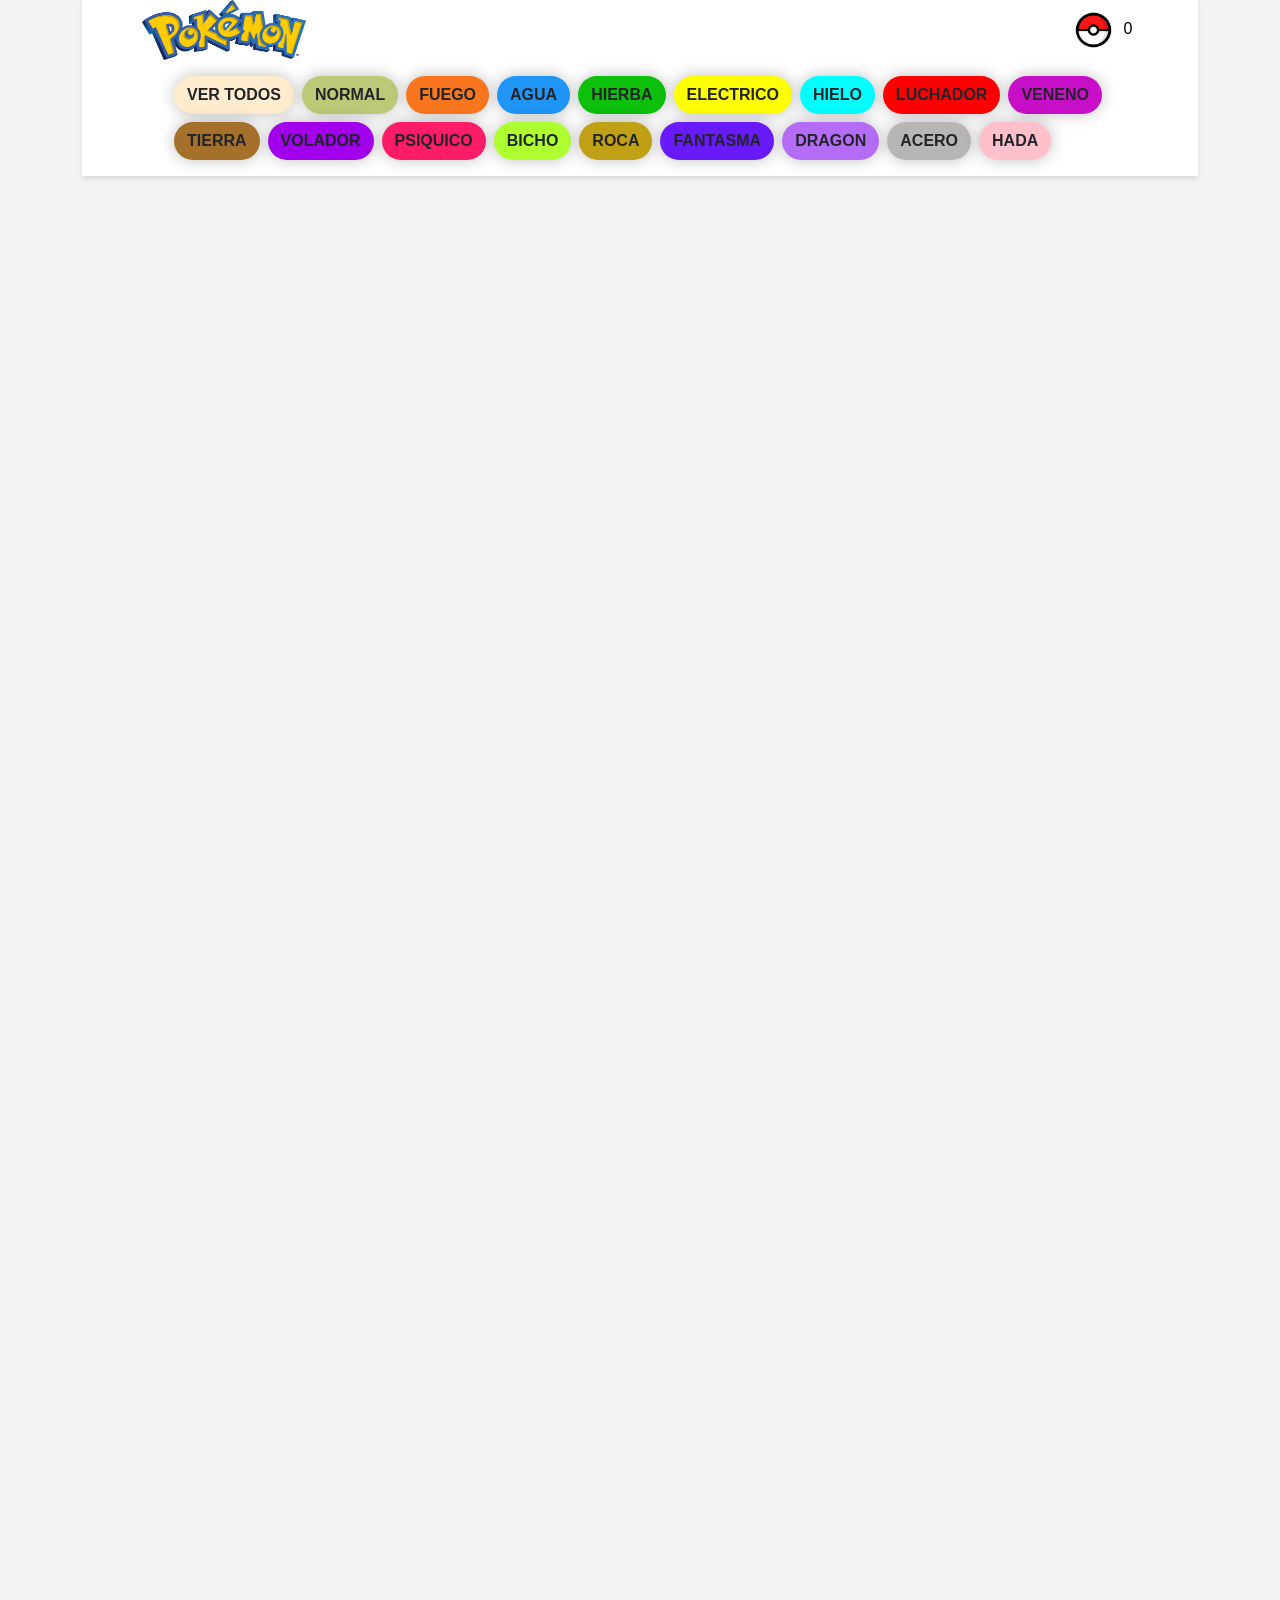
==== index.html @ e153f66e "btn" ====
<!DOCTYPE html>
<html lang="en">
<head>
    <meta charset="UTF-8">
    <meta name="viewport" content="width=device-width, initial-scale=1.0">
    <title>Inicio</title>
    <link rel="stylesheet" href="css/bootstrap.min.css">
    <link rel="stylesheet" href="css/stilos.css">
</head>
<body class="container">
    <header>
        <nav>
            <a href="index.html" > <img src="img/Pokémon_logo.svg.png" id="logo" alt="logo"></a>
            <div>
                <a href="carrito.html"> <img src="img/Poké_Ball_icon.svg.png" alt="compras"> <span id="cuenta-carrito">0</span></a>
            </div>
        </nav> 
        <nav >
            <ul class="nav-list">
                <li > <button class="btn todos btn-header" id="ver-todos" >ver todos</button></li>
                <li > <button class="btn normal btn-header" id="normal" >normal</button></li>
                <li > <button class="btn fire btn-header" id="fire" >fuego</button></li>
                <li > <button class="btn water btn-header" id="water" >agua</button></li>
                <li > <button class="btn grass btn-header" id="grass" >hierba</button></li>
                <li > <button class="btn electric btn-header" id="electric" >electrico</button></li>
                <li > <button class="btn ice btn-header" id="ice" >hielo</button></li>
                <li > <button class="btn fighting btn-header" id="fighting" >luchador</button></li>
                <li > <button class="btn poison btn-header" id="poison" >veneno</button></li>
                <li > <button class="btn ground btn-header" id="ground" >tierra</button></li>
                <li > <button class="btn flying btn-header" id="flying" >volador</button></li>
                <li > <button class="btn psychic btn-header" id="psychic" >psiquico</button></li>
                <li > <button class="btn bug btn-header" id="bug" >bicho</button></li>
                <li > <button class="btn rock btn-header" id="rock" >roca</button></li>
                <li > <button class="btn ghost btn-header" id="ghost" >fantasma</button></li>
                <li > <button class="btn dragon btn-header" id="dragon" >dragon</button></li>
                <li > <button class="btn steel btn-header" id="steel" >acero</button></li>
                <li > <button class="btn fairy btn-header" id="fairy" >hada</button></li>
            </ul>
        </nav>

    </header>

    <div class="imprimir">
        <div class="row" id="lista-pokemon">
            
        </div>
    </div>

    
    <footer>
       
    </footer>

    <script src="js/codigo.js"></script>
</body>
</html>
---- css/stilos.css ----
a:hover{
    color: brown;
}

header nav{
    display: flex;
    justify-content: space-between;
    margin: 0 60px;
}

body{
    font-family: 'Lucida Sans', 'Lucida Sans Regular', 'Lucida Grande', 'Lucida Sans Unicode', Geneva, Verdana, sans-serif;
    display: flex;
    flex-direction: column;
    height: 1100vh;
    background-color: rgba(243, 243, 243, 0.952);
}

.imprimir img{
    max-width: 200px;
}

.card{
    box-shadow: 0 0 1rem rgba(0, 0, 0, 0.100);
    font-weight: 600;
    border-radius: 5vmax;
}

.tipos{
    border-radius: 5vmax;
    display: inline-block;
    padding: .25rem .5rem;
    text-transform: uppercase;

}
.titulo{
    font-weight: 600;
}

header{
    box-shadow: 0 3px 5px rgba(0, 0, 0, 0.100);
    margin-bottom: 2em;
    background-color: white;
}

#logo{
    height: 60px;
}

header nav img {
height: 40px;
}

header nav div{
    display: flex;
    align-items: center;
    gap: 30px;
}

a {
    text-decoration: none;
    color: black;
    
}

#cuenta-carrito{
    border-radius: 100%;
    display: inline-block;
    width: 20px;
    line-height:20px;
    text-align: center;

}

footer{
    box-shadow: 0 -3px 5px rgba(0, 0, 0, 0.100);
    text-align: center;
    margin-top: auto;
}

li{
    list-style-type: none;
}

.nav-list{
    display: flex;
    align-items: center;
    flex-wrap: wrap;
    gap: .5rem;
    margin: 1em auto;
}

.btn{
    border-radius: 100vmax;
    font-weight: 600;
    box-shadow: 0 0 1rem rgba(0, 0, 0, 0.25);
    text-transform: uppercase;
}


.todos{
    background-color:blanchedalmond;
}
.normal{
    background-color: rgb(188, 201, 119);
}
.fire{
    background-color: rgb(250, 118, 30);
}
.water{
    background-color: rgb(30, 149, 247);
}
.grass{
    background-color: rgb(12, 192, 12);
}
.electric{
    background-color: yellow;
}
.ice{
    background-color: aqua;
}
.fighting{
background-color: red;
}
.poison{
    background-color: rgb(199, 15, 199);
}
.ground{
    background-color: rgb(165, 112, 42);
}
.flying{
    background-color: rgb(162, 0, 236);
}
.psychic{
    background-color: rgb(252, 28, 103);
}
.bug{
    background-color: greenyellow;
}
.rock{
    background-color: rgb(192, 161, 22);
}
.ghost{
    background-color: rgb(104, 26, 250);
}

.dragon{
    background-color: rgb(180, 108, 247);
}
.steel{
    background-color: rgb(184, 181, 181);
}
.fairy{
    background-color: pink;
}
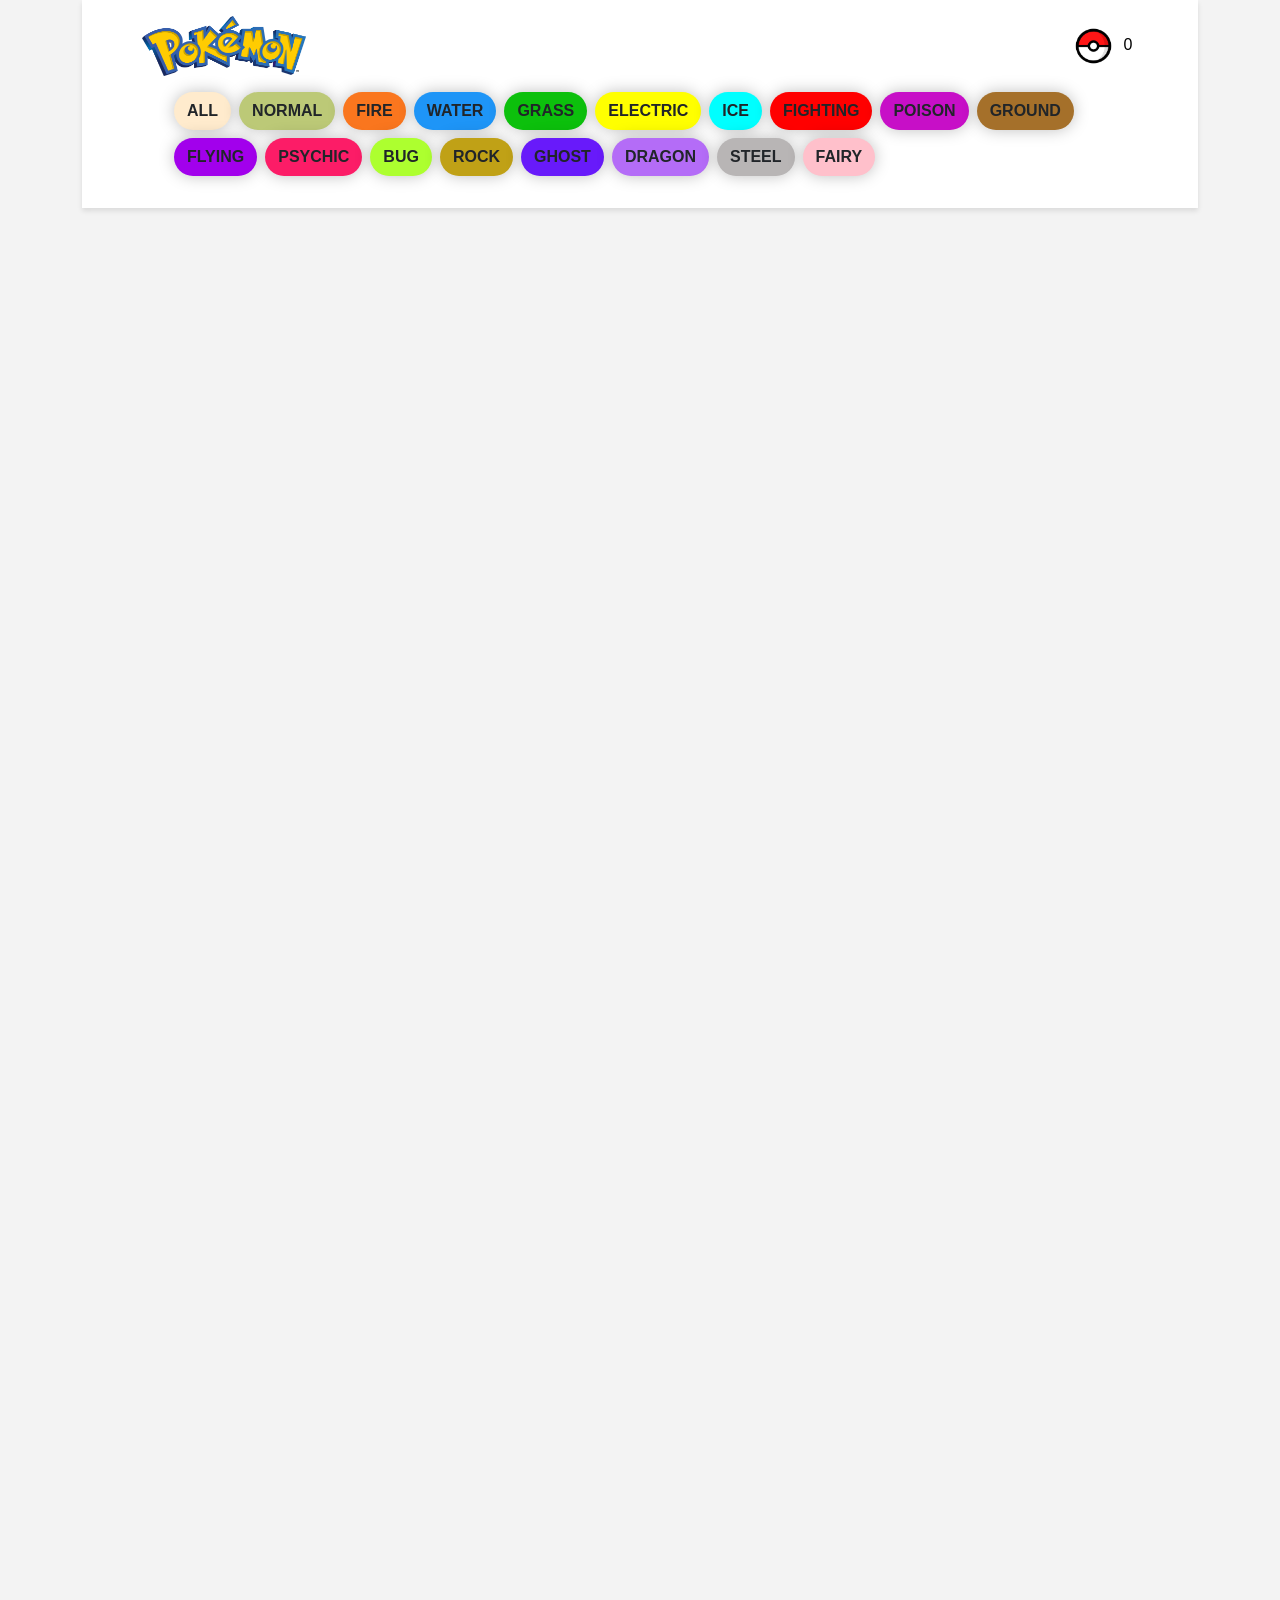
==== commit 432e3c47: "carrito" ====
--- a/index.html
+++ b/index.html
@@ -17,24 +17,24 @@
         </nav> 
         <nav >
             <ul class="nav-list">
-                <li > <button class="btn todos btn-header" id="ver-todos" >ver todos</button></li>
+                <li > <button class="btn todos btn-header" id="ver-todos" >all</button></li>
                 <li > <button class="btn normal btn-header" id="normal" >normal</button></li>
-                <li > <button class="btn fire btn-header" id="fire" >fuego</button></li>
-                <li > <button class="btn water btn-header" id="water" >agua</button></li>
-                <li > <button class="btn grass btn-header" id="grass" >hierba</button></li>
-                <li > <button class="btn electric btn-header" id="electric" >electrico</button></li>
-                <li > <button class="btn ice btn-header" id="ice" >hielo</button></li>
-                <li > <button class="btn fighting btn-header" id="fighting" >luchador</button></li>
-                <li > <button class="btn poison btn-header" id="poison" >veneno</button></li>
-                <li > <button class="btn ground btn-header" id="ground" >tierra</button></li>
-                <li > <button class="btn flying btn-header" id="flying" >volador</button></li>
-                <li > <button class="btn psychic btn-header" id="psychic" >psiquico</button></li>
-                <li > <button class="btn bug btn-header" id="bug" >bicho</button></li>
-                <li > <button class="btn rock btn-header" id="rock" >roca</button></li>
-                <li > <button class="btn ghost btn-header" id="ghost" >fantasma</button></li>
+                <li > <button class="btn fire btn-header" id="fire" >fire</button></li>
+                <li > <button class="btn water btn-header" id="water" >water</button></li>
+                <li > <button class="btn grass btn-header" id="grass" >grass</button></li>
+                <li > <button class="btn electric btn-header" id="electric" >electric</button></li>
+                <li > <button class="btn ice btn-header" id="ice" >ice</button></li>
+                <li > <button class="btn fighting btn-header" id="fighting" >fighting</button></li>
+                <li > <button class="btn poison btn-header" id="poison" >poison</button></li>
+                <li > <button class="btn ground btn-header" id="ground" >ground</button></li>
+                <li > <button class="btn flying btn-header" id="flying" >flying</button></li>
+                <li > <button class="btn psychic btn-header" id="psychic" >psychic</button></li>
+                <li > <button class="btn bug btn-header" id="bug" >bug</button></li>
+                <li > <button class="btn rock btn-header" id="rock" >rock</button></li>
+                <li > <button class="btn ghost btn-header" id="ghost" >ghost</button></li>
                 <li > <button class="btn dragon btn-header" id="dragon" >dragon</button></li>
-                <li > <button class="btn steel btn-header" id="steel" >acero</button></li>
-                <li > <button class="btn fairy btn-header" id="fairy" >hada</button></li>
+                <li > <button class="btn steel btn-header" id="steel" >steel</button></li>
+                <li > <button class="btn fairy btn-header" id="fairy" >fairy</button></li>
             </ul>
         </nav>
 
@@ -51,6 +51,10 @@
        
     </footer>
 
+
+    <script src="https://cdn.jsdelivr.net/npm/bootstrap@5.3.5/dist/js/bootstrap.bundle.min.js" integrity="sha384-k6d4wzSIapyDyv1kpU366/PK5hCdSbCRGRCMv+eplOQJWyd1fbcAu9OCUj5zNLiq" crossorigin="anonymous"></script>
     <script src="js/codigo.js"></script>
+    <script src="js/servicios.js"></script>
+
 </body>
 </html>
--- a/css/stilos.css
+++ b/css/stilos.css
@@ -1,5 +1,5 @@
 a:hover{
-    color: brown;
+    color: red;
 }
 
 header nav{
@@ -41,6 +41,7 @@
     box-shadow: 0 3px 5px rgba(0, 0, 0, 0.100);
     margin-bottom: 2em;
     background-color: white;
+    padding: 1em 0;
 }
 
 #logo{
@@ -97,6 +98,9 @@
     text-transform: uppercase;
 }
 
+.dropdown{
+    margin-bottom: 1em;
+}
 
 .todos{
     background-color:blanchedalmond;
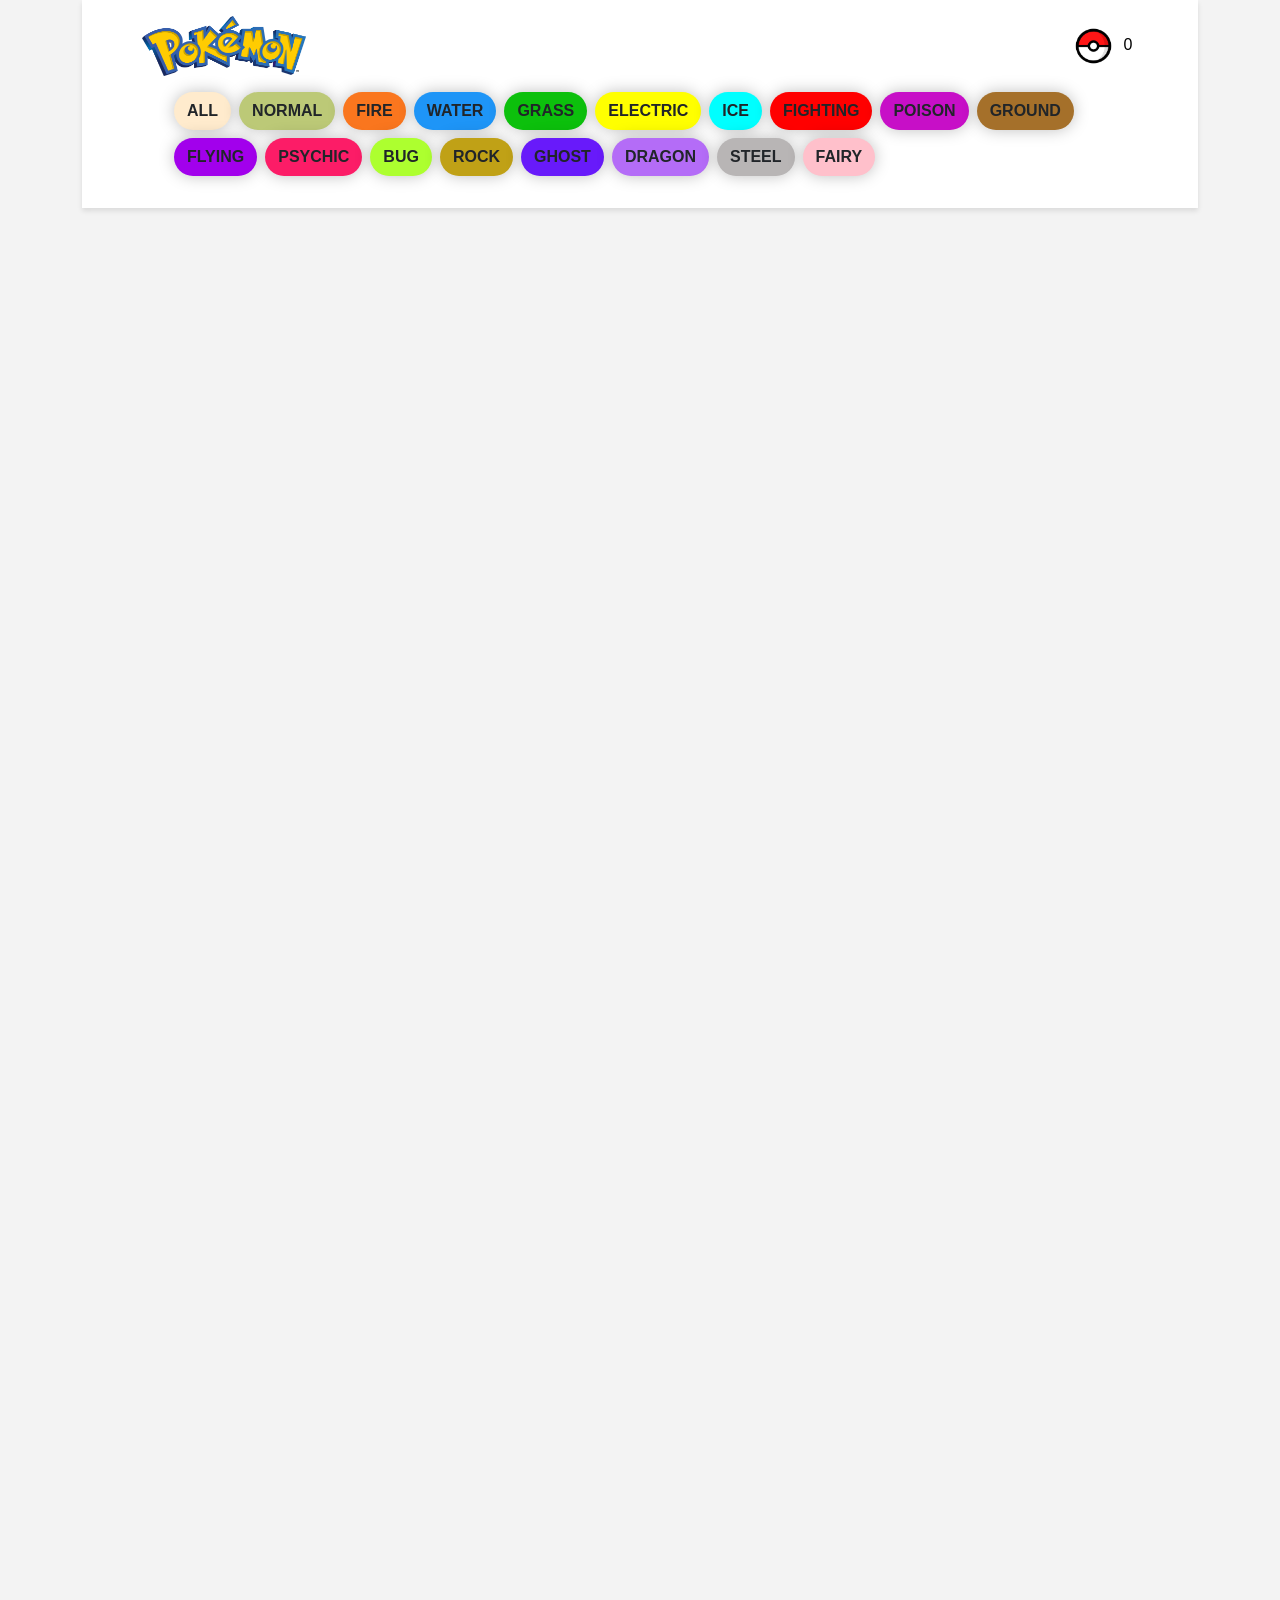
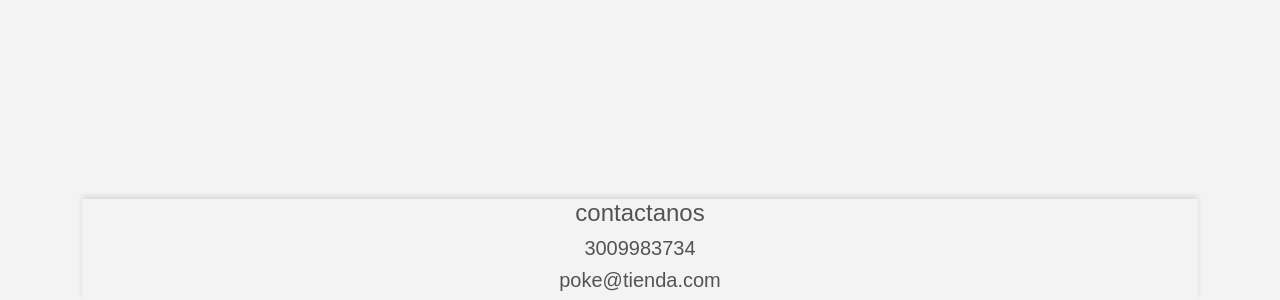
==== commit caffa8ec: "vaciar carrito" ====
--- a/index.html
+++ b/index.html
@@ -48,7 +48,13 @@
 
     
     <footer>
-       
+       <div class="row">
+        <div class="col gris2">
+            <h4>contactanos</h4>
+            <h5>3009983734</h5>
+            <h5>poke@tienda.com</h5>
+        </div>
+       </div>
     </footer>
 
 
--- a/css/stilos.css
+++ b/css/stilos.css
@@ -158,3 +158,7 @@
     background-color: pink;
 }
 
+
+.gris2{
+    color: rgb(83, 83, 83);
+}
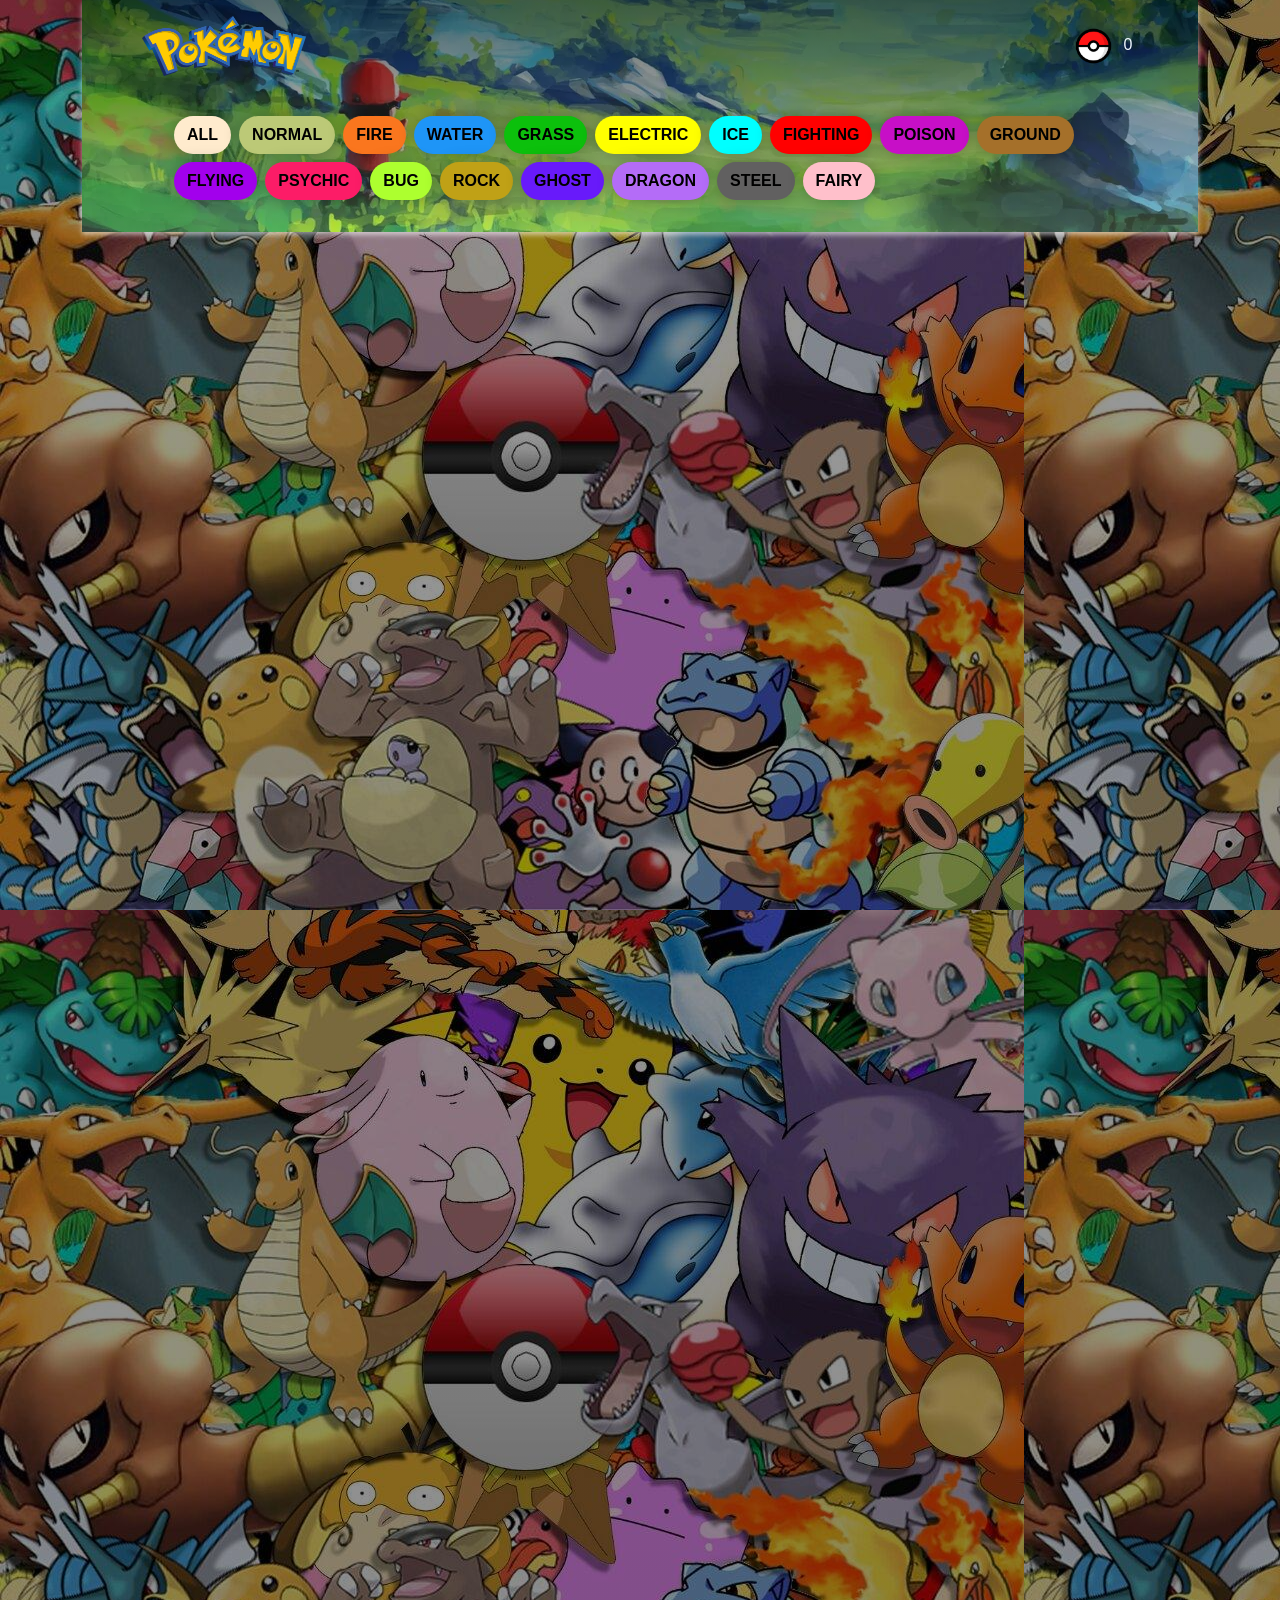
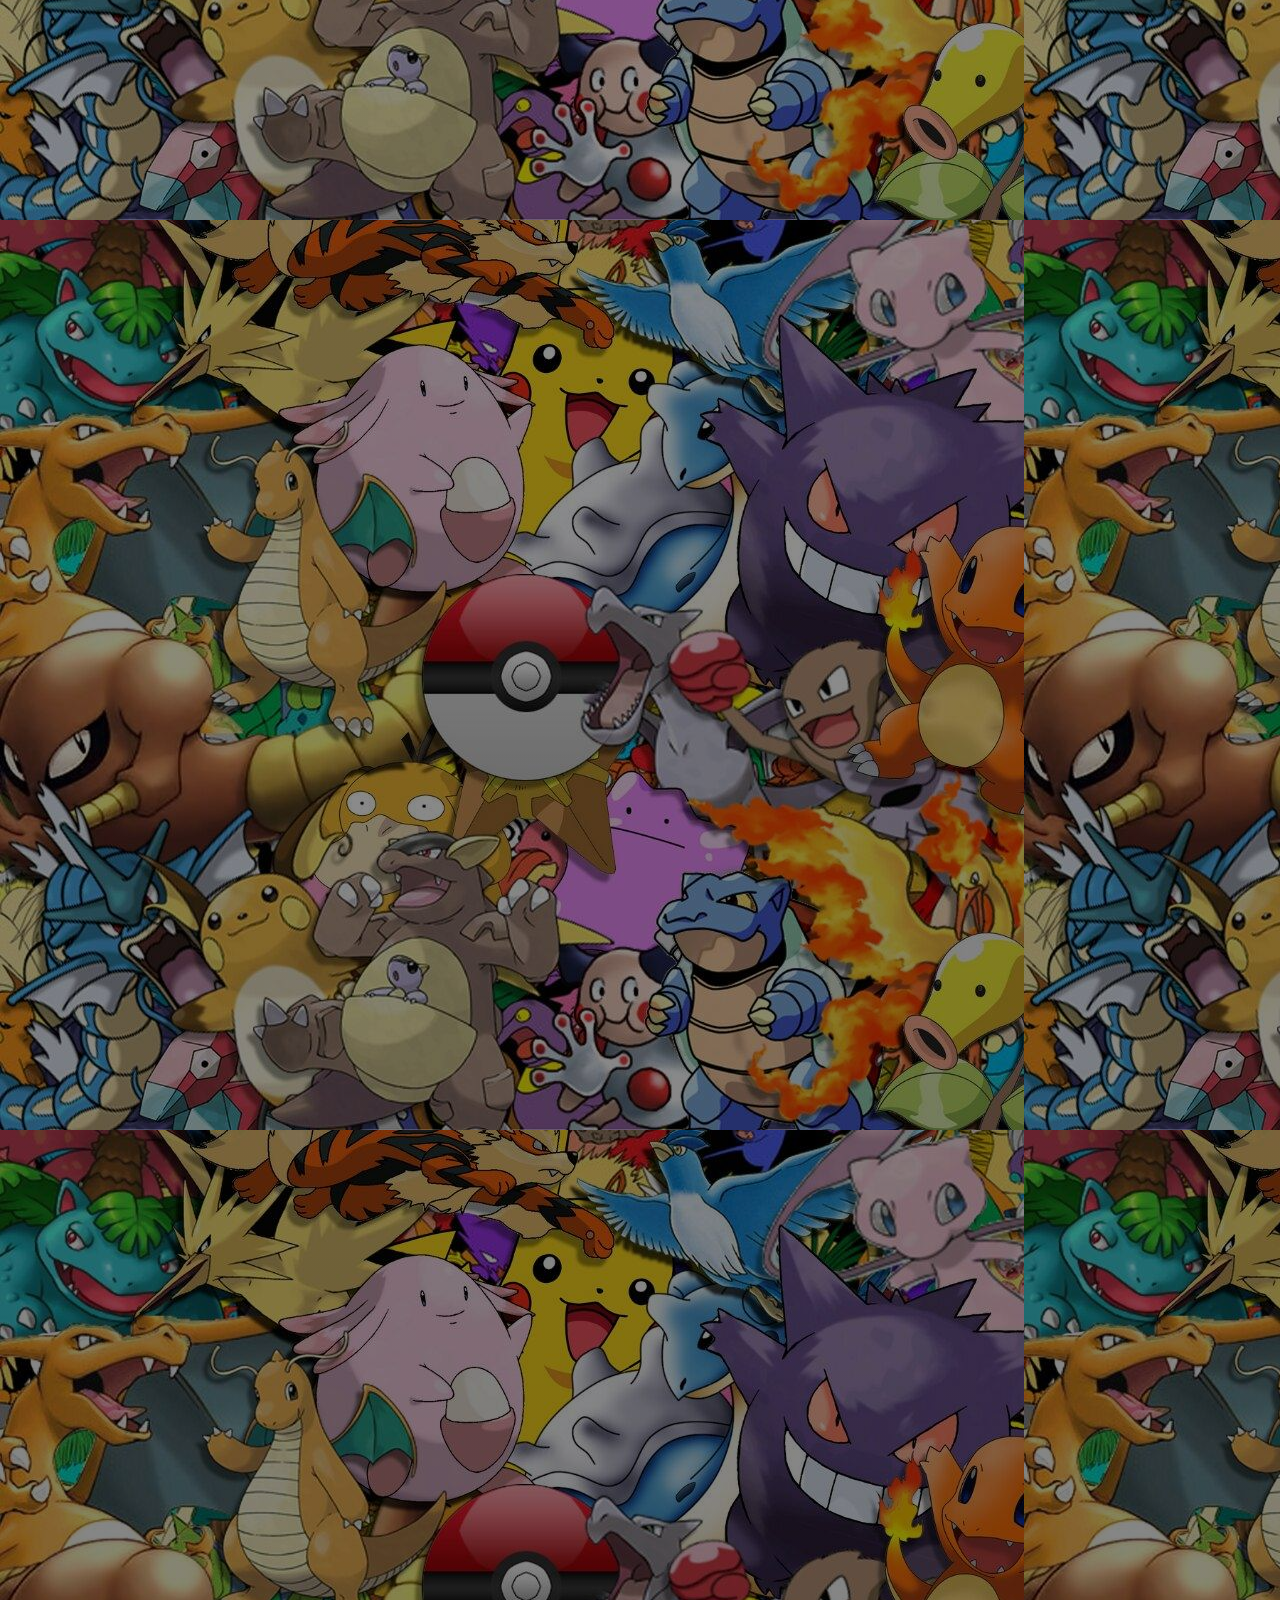
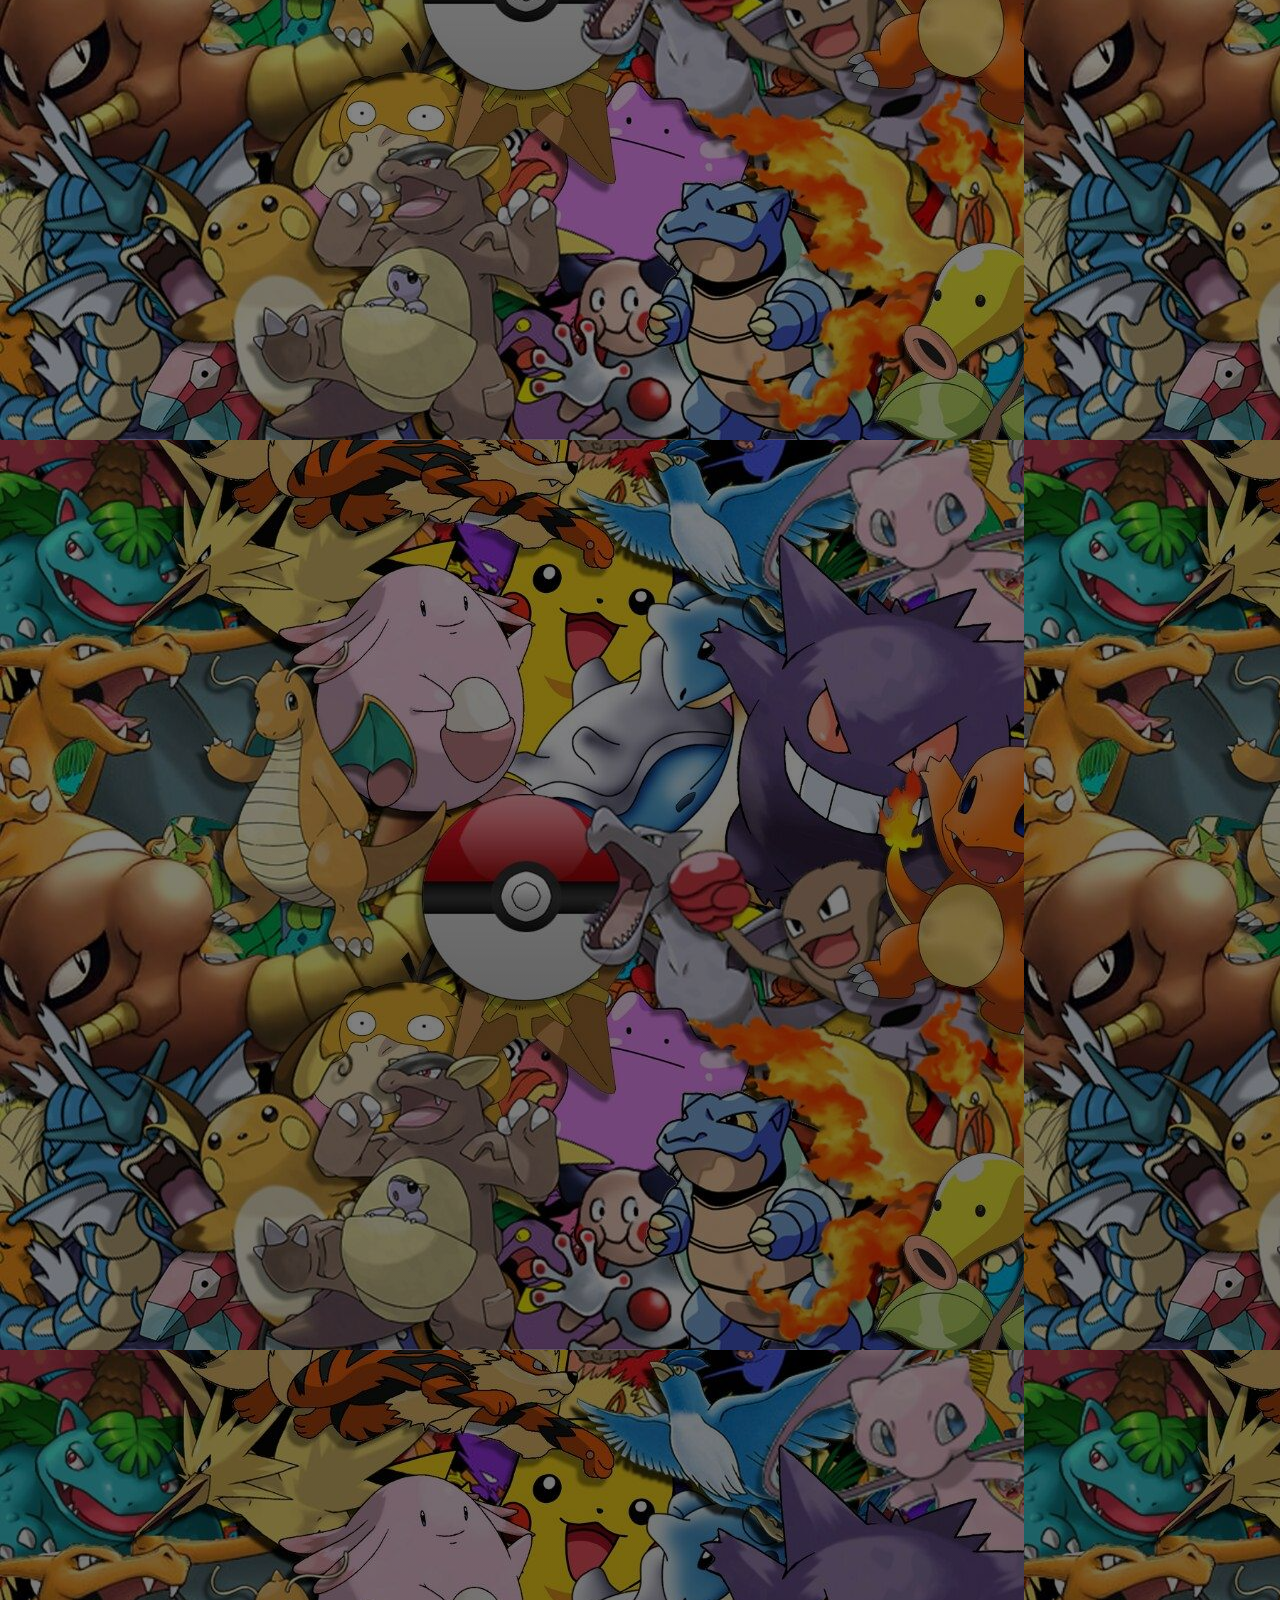
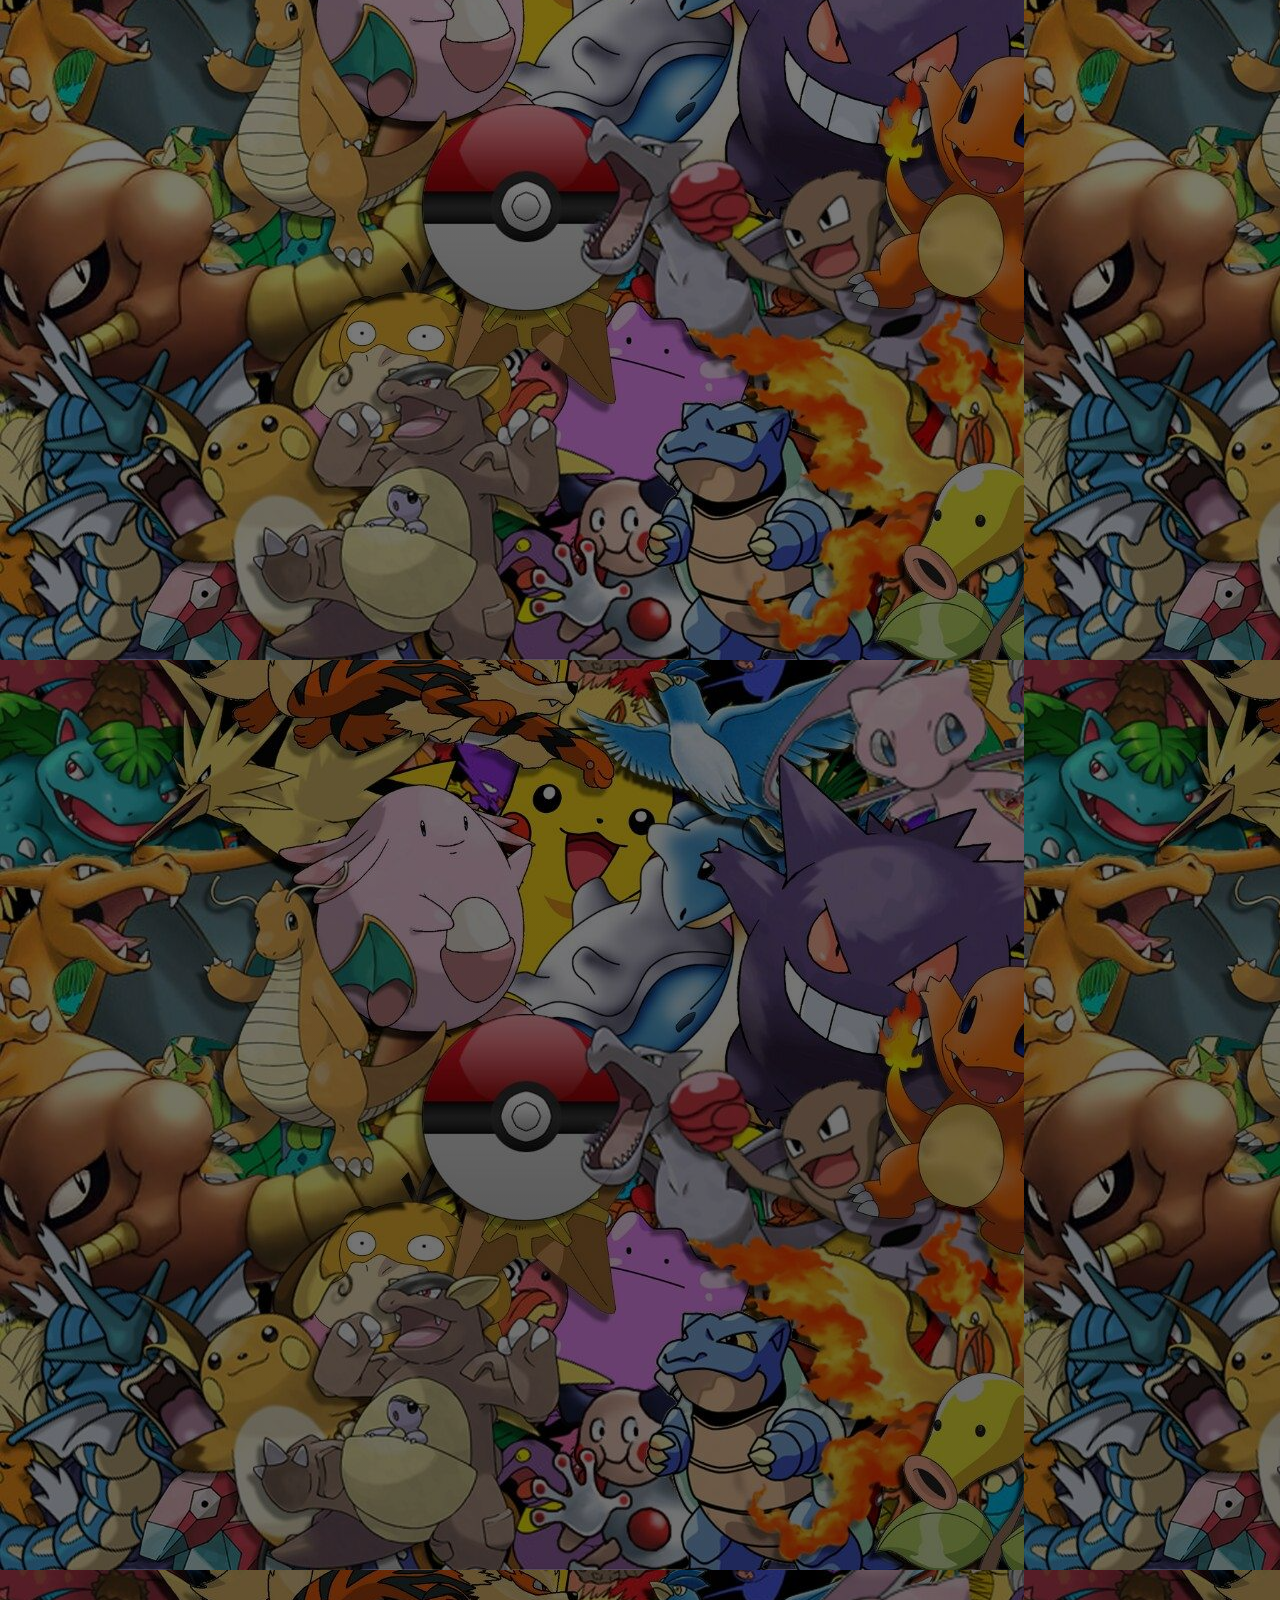
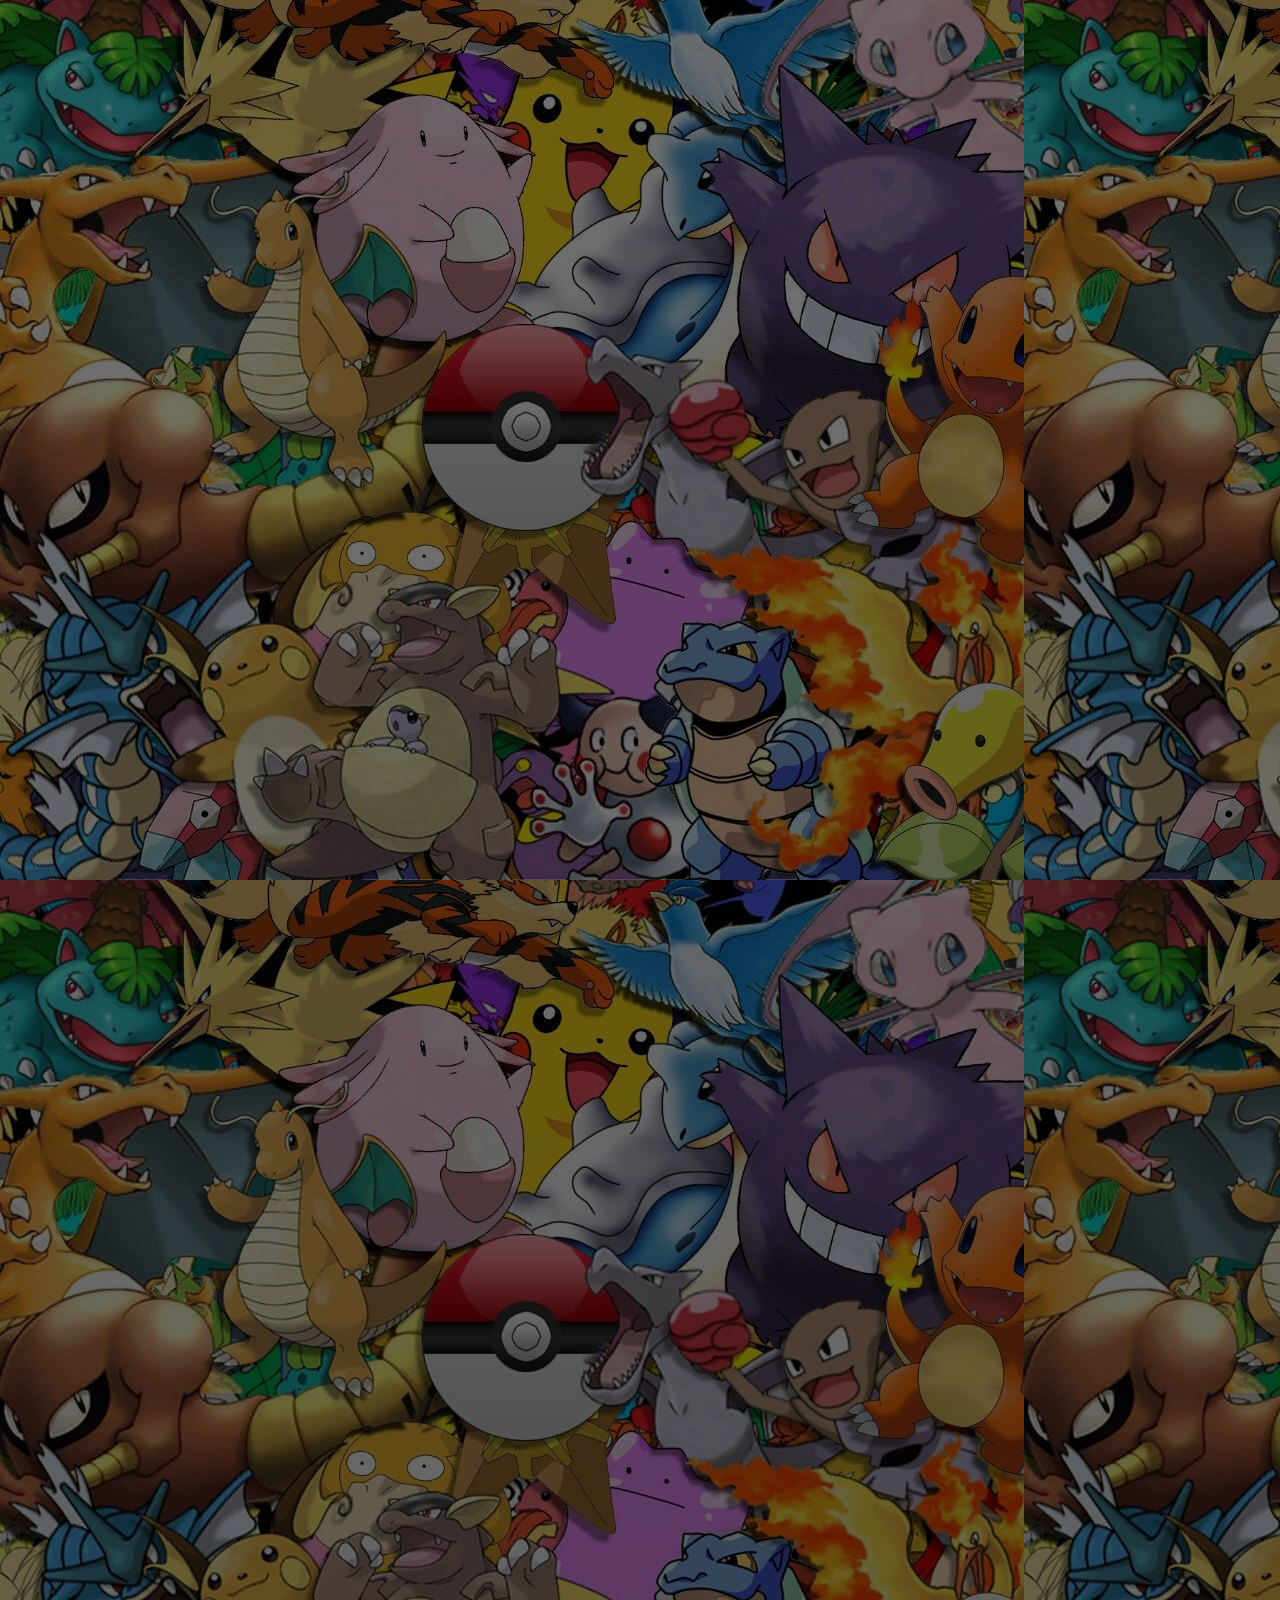
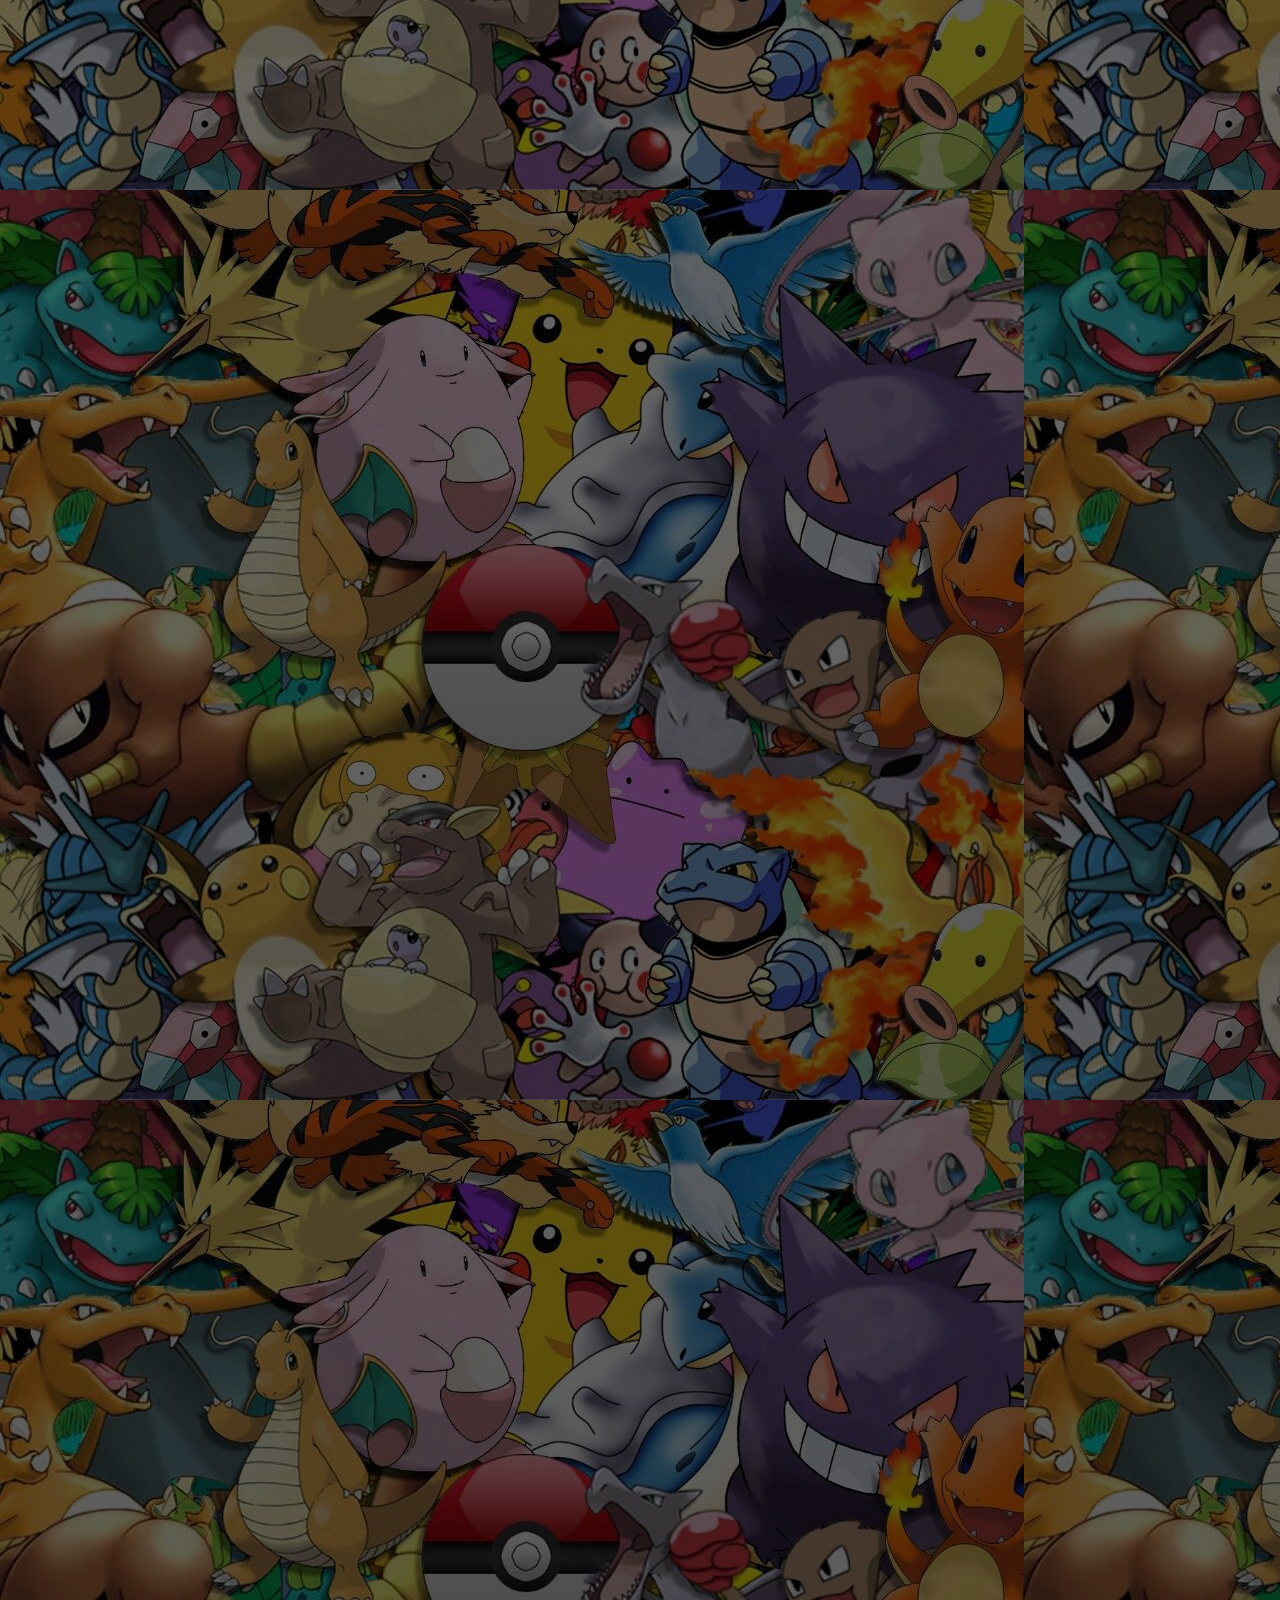
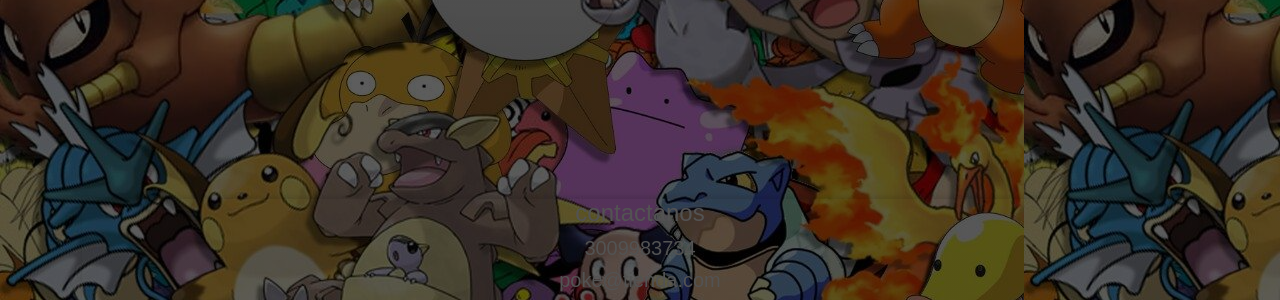
==== commit 069870d3: "fondo" ====
--- a/index.html
+++ b/index.html
@@ -8,14 +8,20 @@
     <link rel="stylesheet" href="css/stilos.css">
 </head>
 <body class="container">
-    <header>
+    <header class="header">
         <nav>
             <a href="index.html" > <img src="img/Pokémon_logo.svg.png" id="logo" alt="logo"></a>
             <div>
                 <a href="carrito.html"> <img src="img/Poké_Ball_icon.svg.png" alt="compras"> <span id="cuenta-carrito">0</span></a>
             </div>
         </nav> 
-        <nav >
+
+        <input type="checkbox" id="menu">
+        <label for="menu">
+            <p class="hamburguesa">&#9776</p>
+        </label>
+        
+        <nav class="nav">
             <ul class="nav-list">
                 <li > <button class="btn todos btn-header" id="ver-todos" >all</button></li>
                 <li > <button class="btn normal btn-header" id="normal" >normal</button></li>
--- a/css/stilos.css
+++ b/css/stilos.css
@@ -1,6 +1,4 @@
-a:hover{
-    color: red;
-}
+
 
 header nav{
     display: flex;
@@ -13,7 +11,10 @@
     display: flex;
     flex-direction: column;
     height: 1100vh;
-    background-color: rgba(243, 243, 243, 0.952);
+    background-image: linear-gradient(
+    rgba(0, 0, 0, 0.4),
+    rgba(0, 0, 0, 0.638)),
+    url(../img/fondo3.jpg);
 }
 
 .imprimir img{
@@ -21,9 +22,10 @@
 }
 
 .card{
-    box-shadow: 0 0 1rem rgba(0, 0, 0, 0.100);
+    box-shadow: 0 3px 5px rgba(26, 26, 26, 0.582);
     font-weight: 600;
     border-radius: 5vmax;
+    background-color: rgba(238, 238, 238, 0.658);
 }
 
 .tipos{
@@ -38,10 +40,17 @@
 }
 
 header{
-    box-shadow: 0 3px 5px rgba(0, 0, 0, 0.100);
+    box-shadow: 0 3px 5px rgba(255, 255, 255, 0.582);
     margin-bottom: 2em;
     background-color: white;
     padding: 1em 0;
+    background-image: linear-gradient(
+    rgba(0, 0, 0, 0.575),
+    rgba(165, 165, 165, 0.315)),
+    url(../img/fondo1.webp);
+    background-position: bottom;
+    background-repeat: no-repeat;
+    
 }
 
 #logo{
@@ -60,7 +69,7 @@
 
 a {
     text-decoration: none;
-    color: black;
+    color: aliceblue;
     
 }
 
@@ -98,10 +107,18 @@
     text-transform: uppercase;
 }
 
+header .btn {
+    color:black;
+}
+
 .dropdown{
     margin-bottom: 1em;
 }
 
+.blanco{
+    color: white;
+}
+
 .todos{
     background-color:blanchedalmond;
 }
@@ -152,13 +169,42 @@
     background-color: rgb(180, 108, 247);
 }
 .steel{
-    background-color: rgb(184, 181, 181);
+    background-color: rgb(97, 96, 96);
 }
 .fairy{
     background-color: pink;
 }
 
-
 .gris2{
     color: rgb(83, 83, 83);
-}+}
+
+#menu{
+    display: none;
+}
+
+
+@media(max-width:570px){
+
+    .hamburguesa{
+        color: rgb(223, 8, 8);
+        font-size: 30px;
+    }
+
+    #menu:checked ~ .nav{
+        display: initial;
+    }
+
+    .nav{
+        display: none;
+        
+    }
+}
+
+@media(min-width:571px){
+    .hamburguesa{
+        display: none;
+    }
+}
+
+
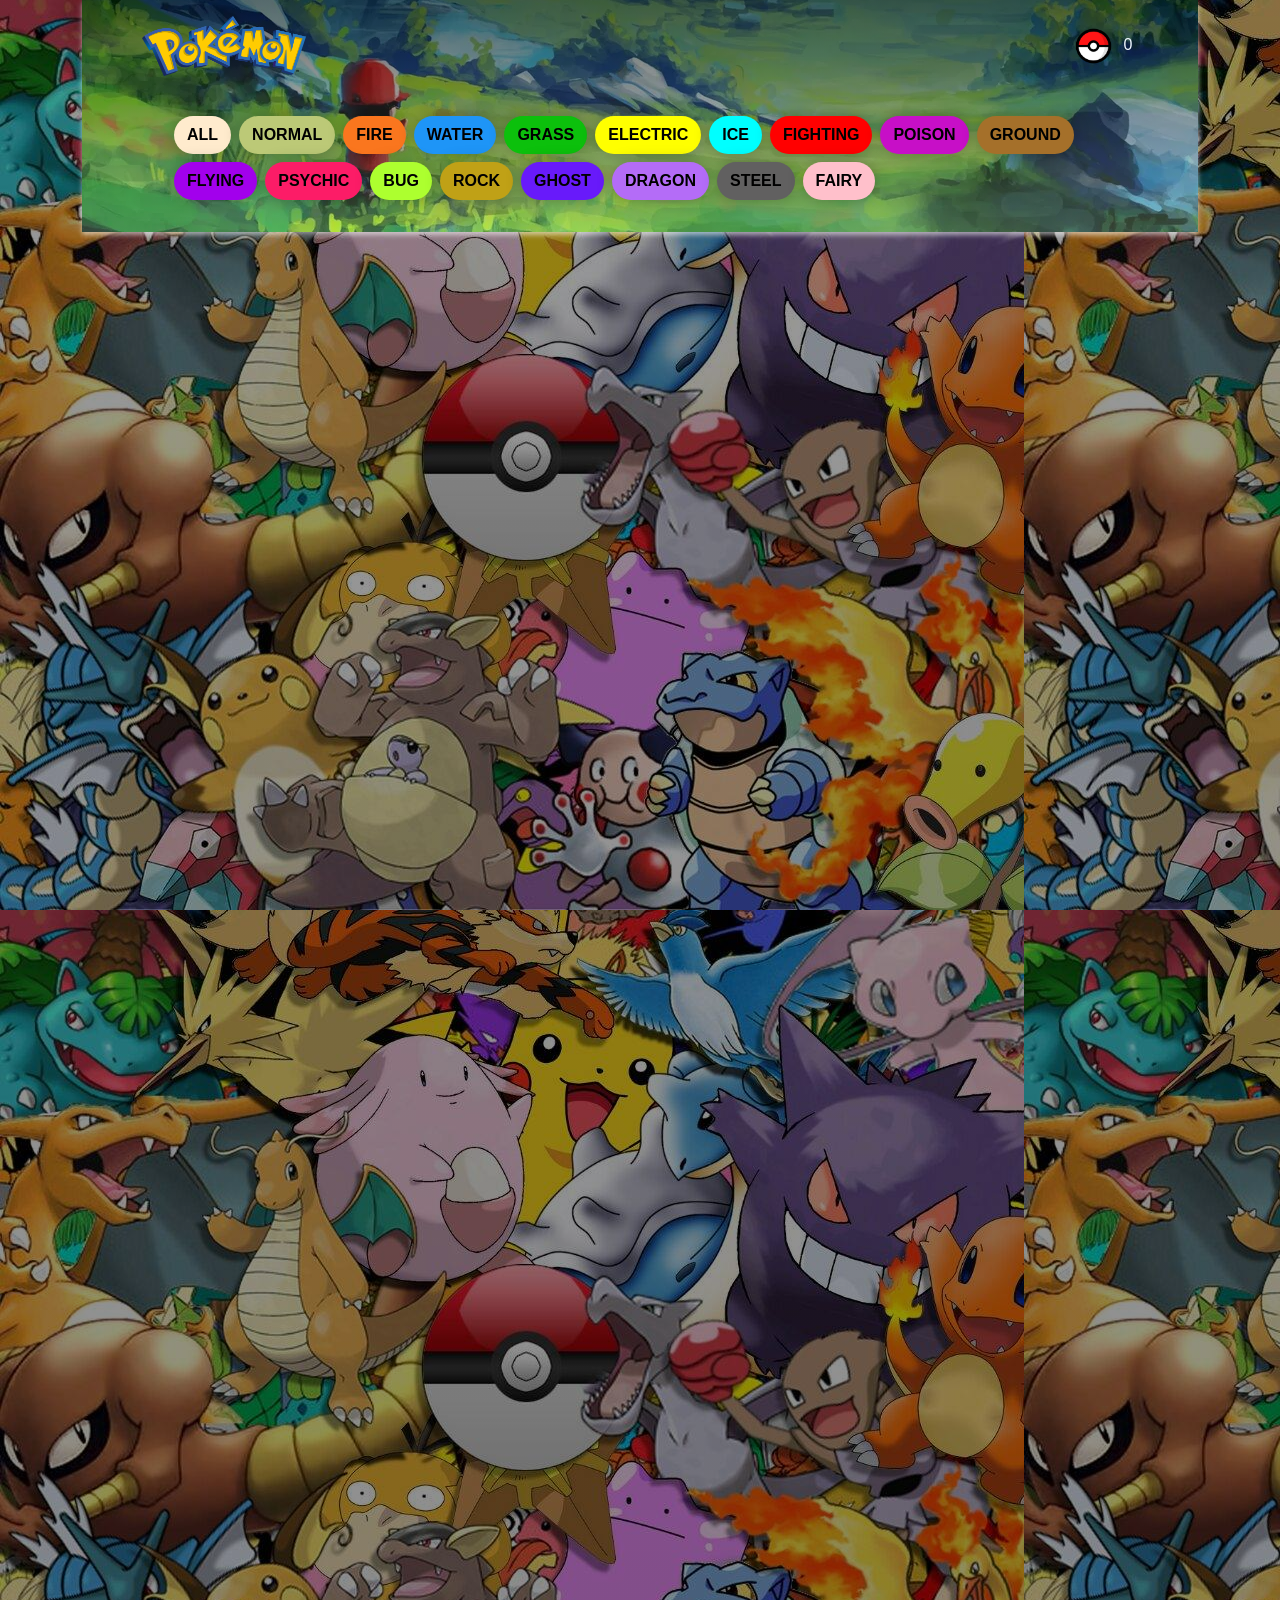
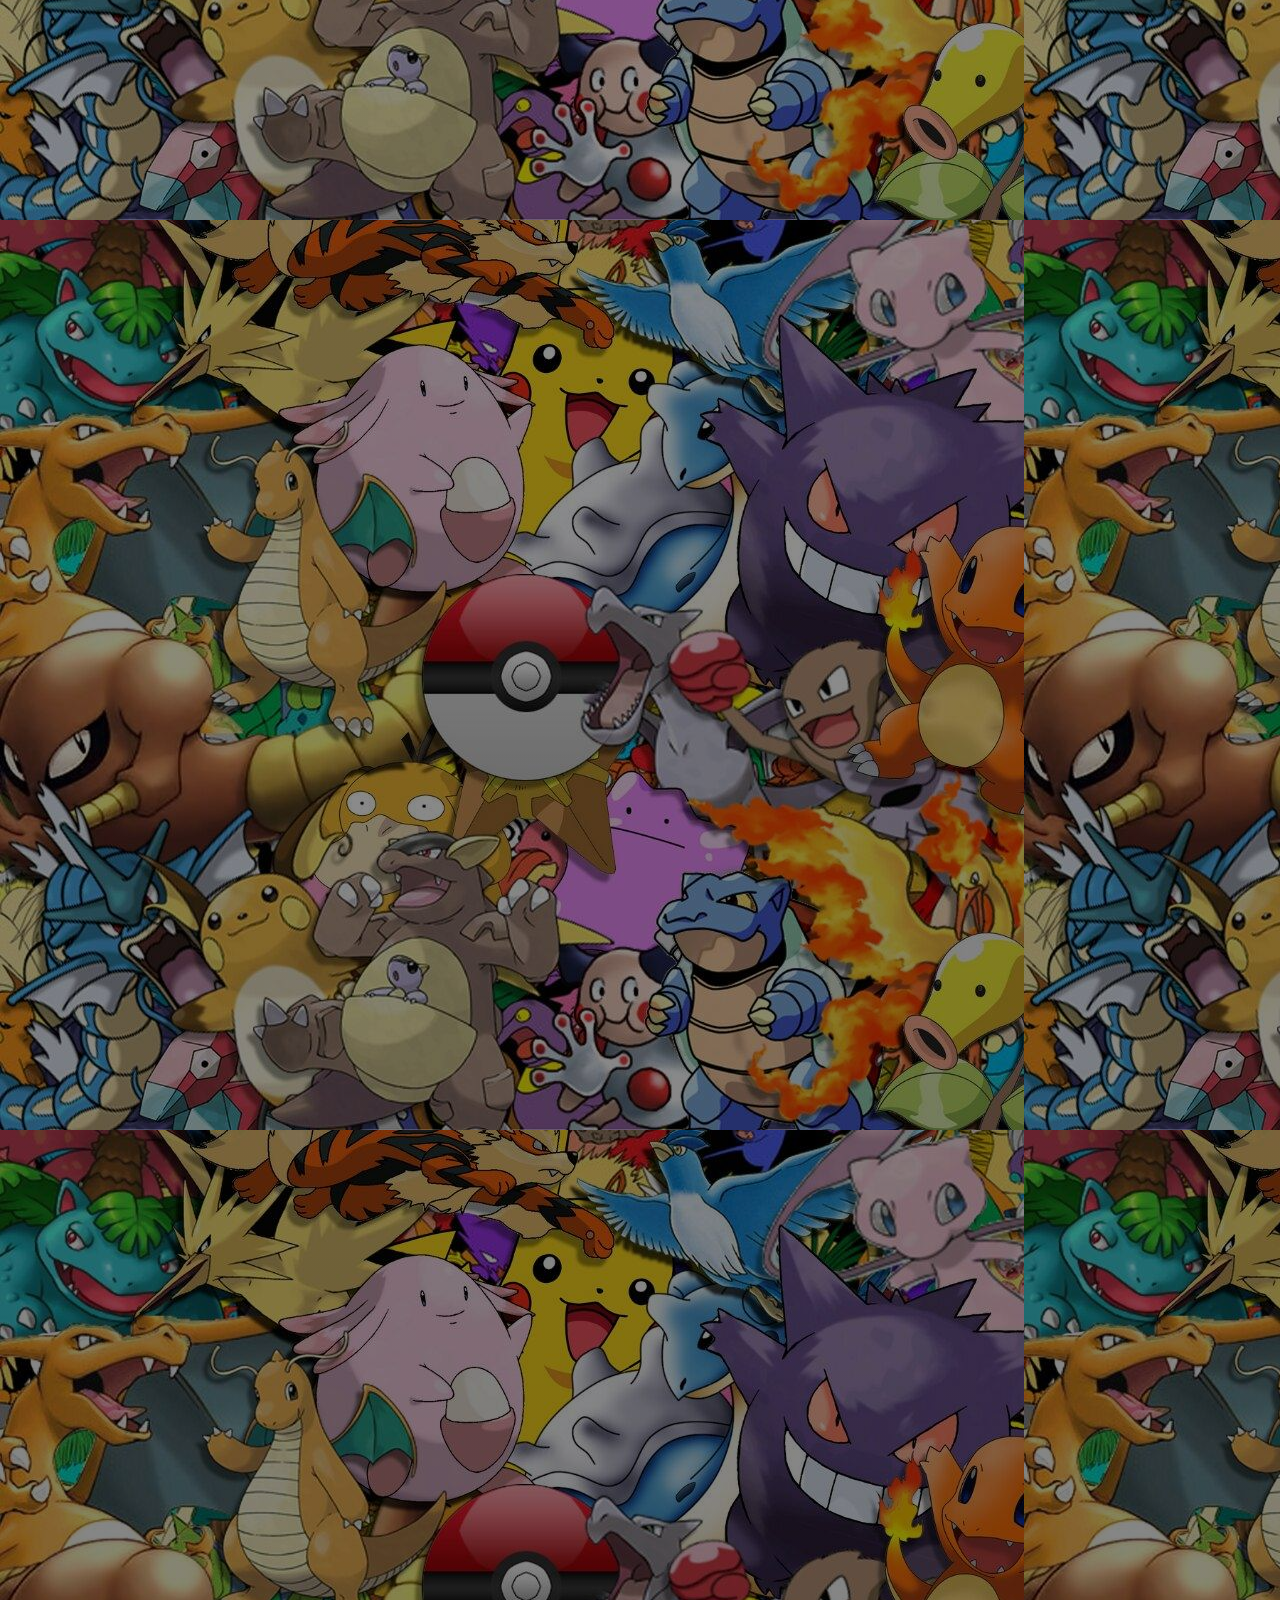
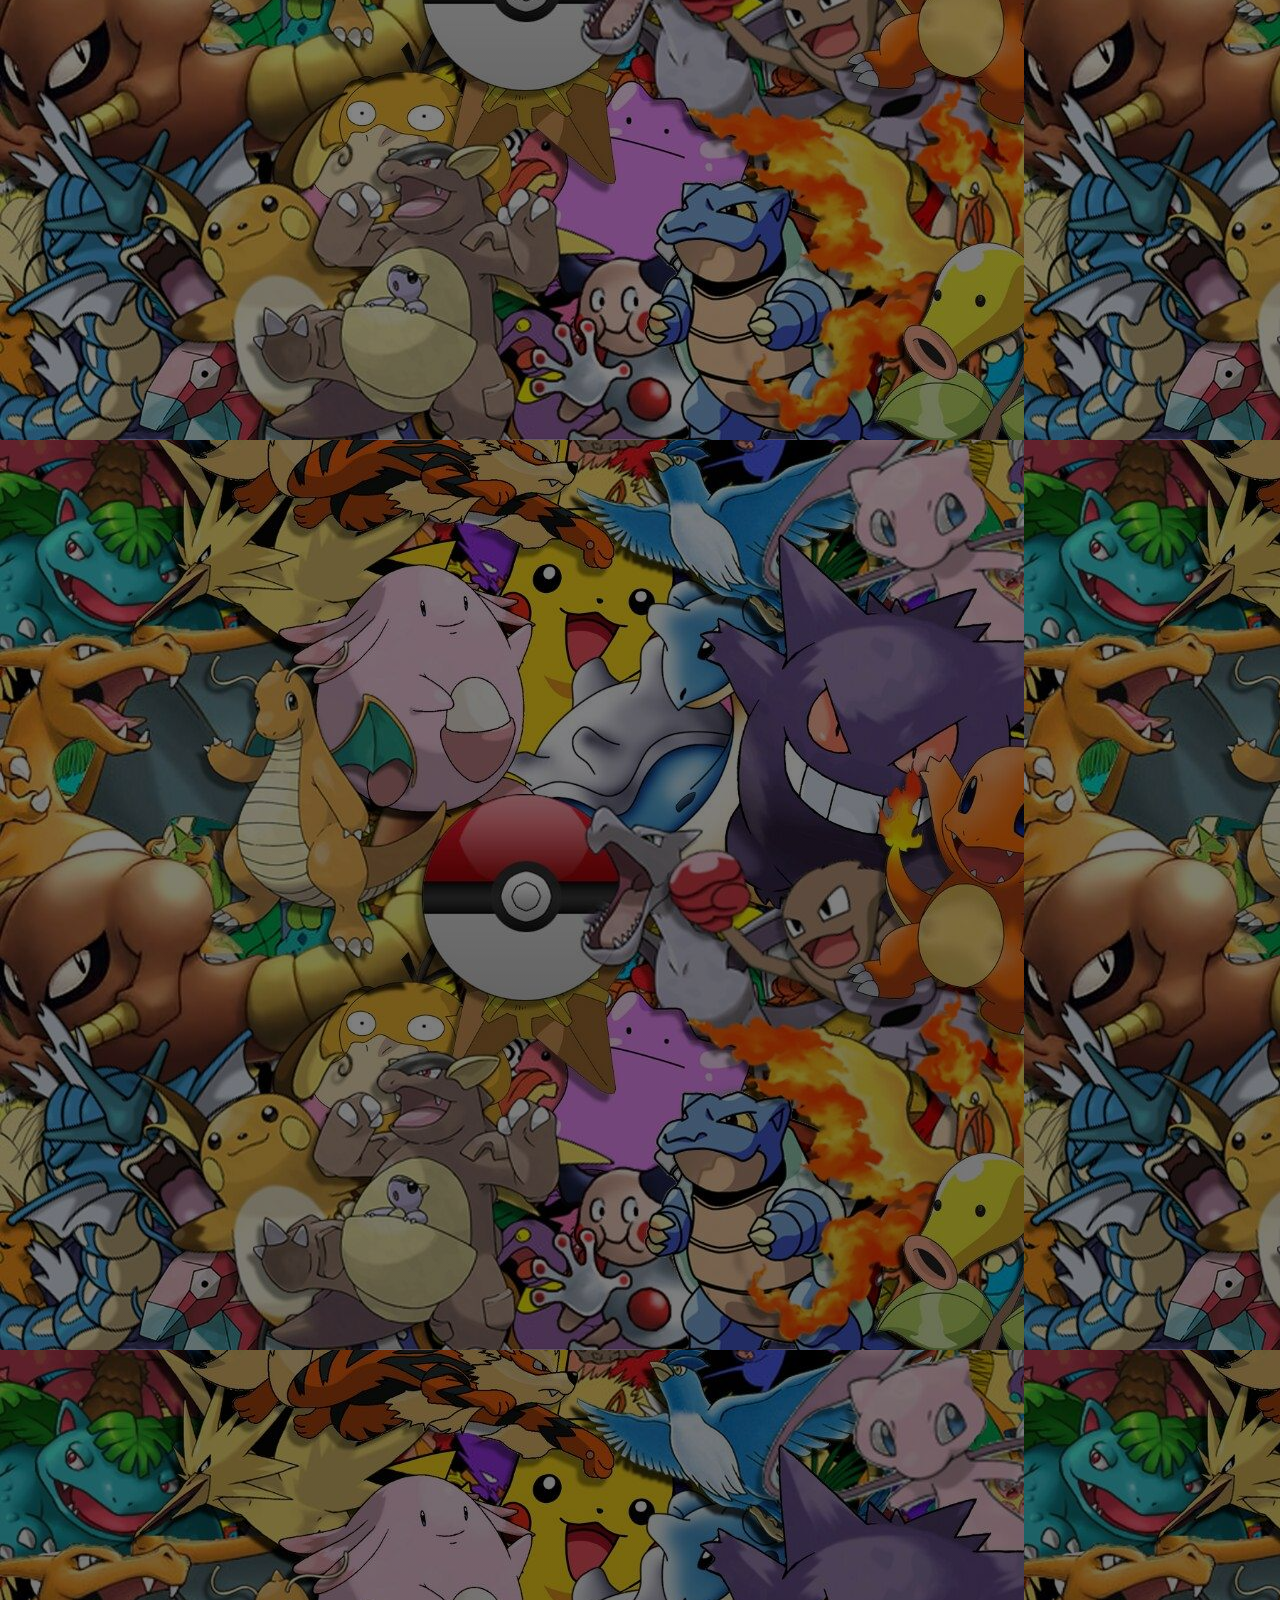
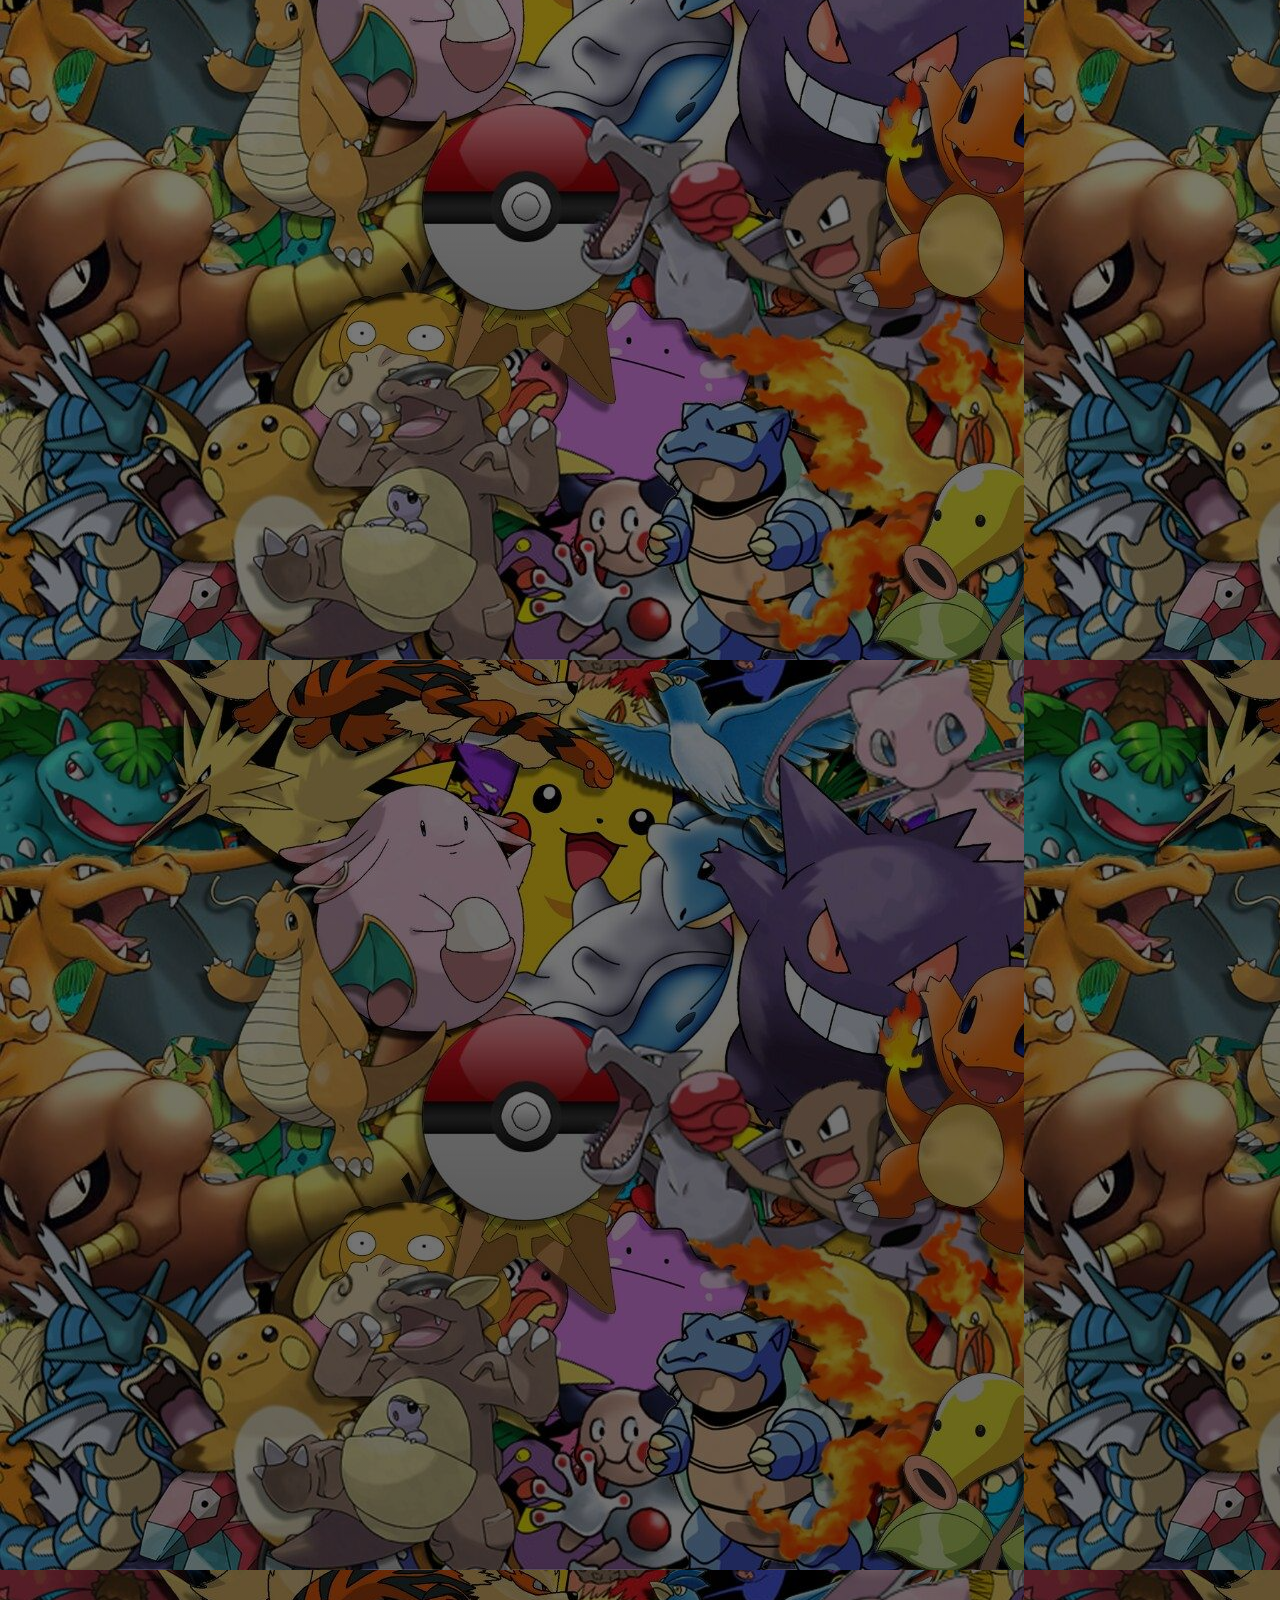
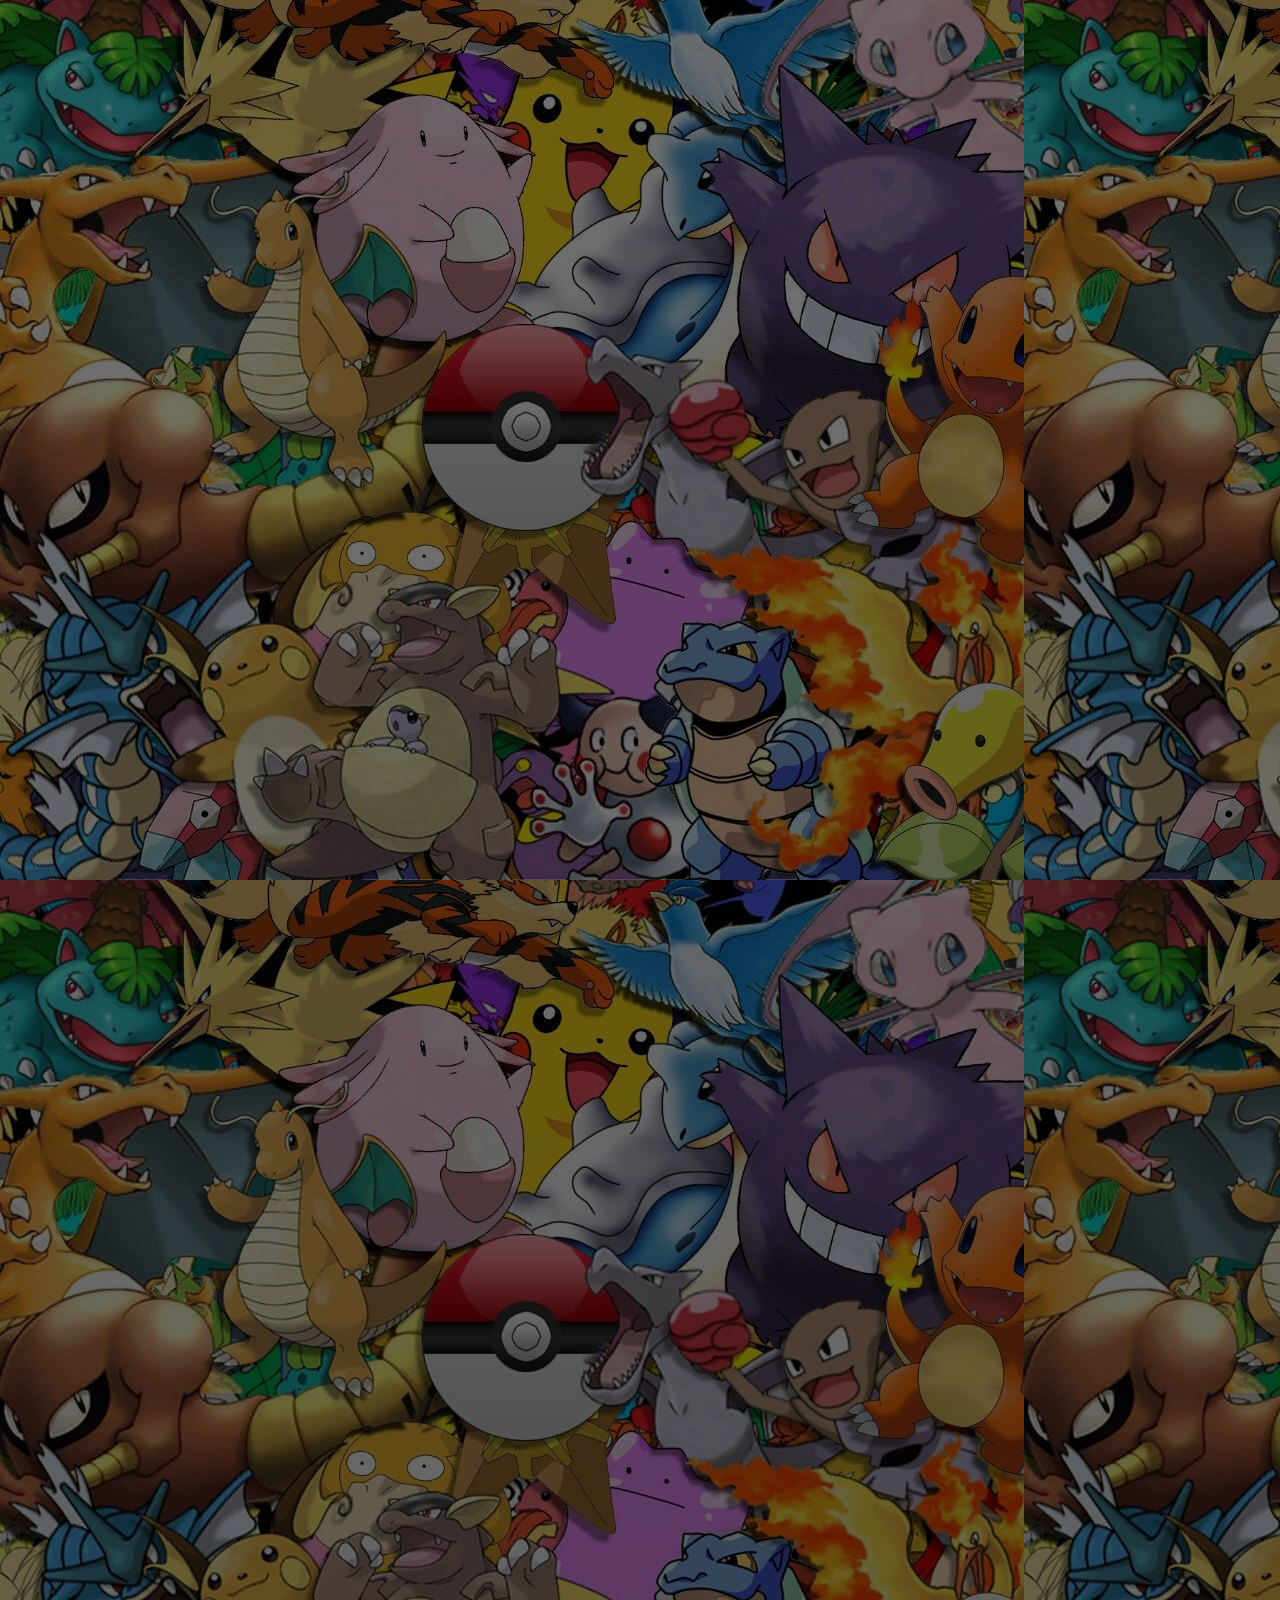
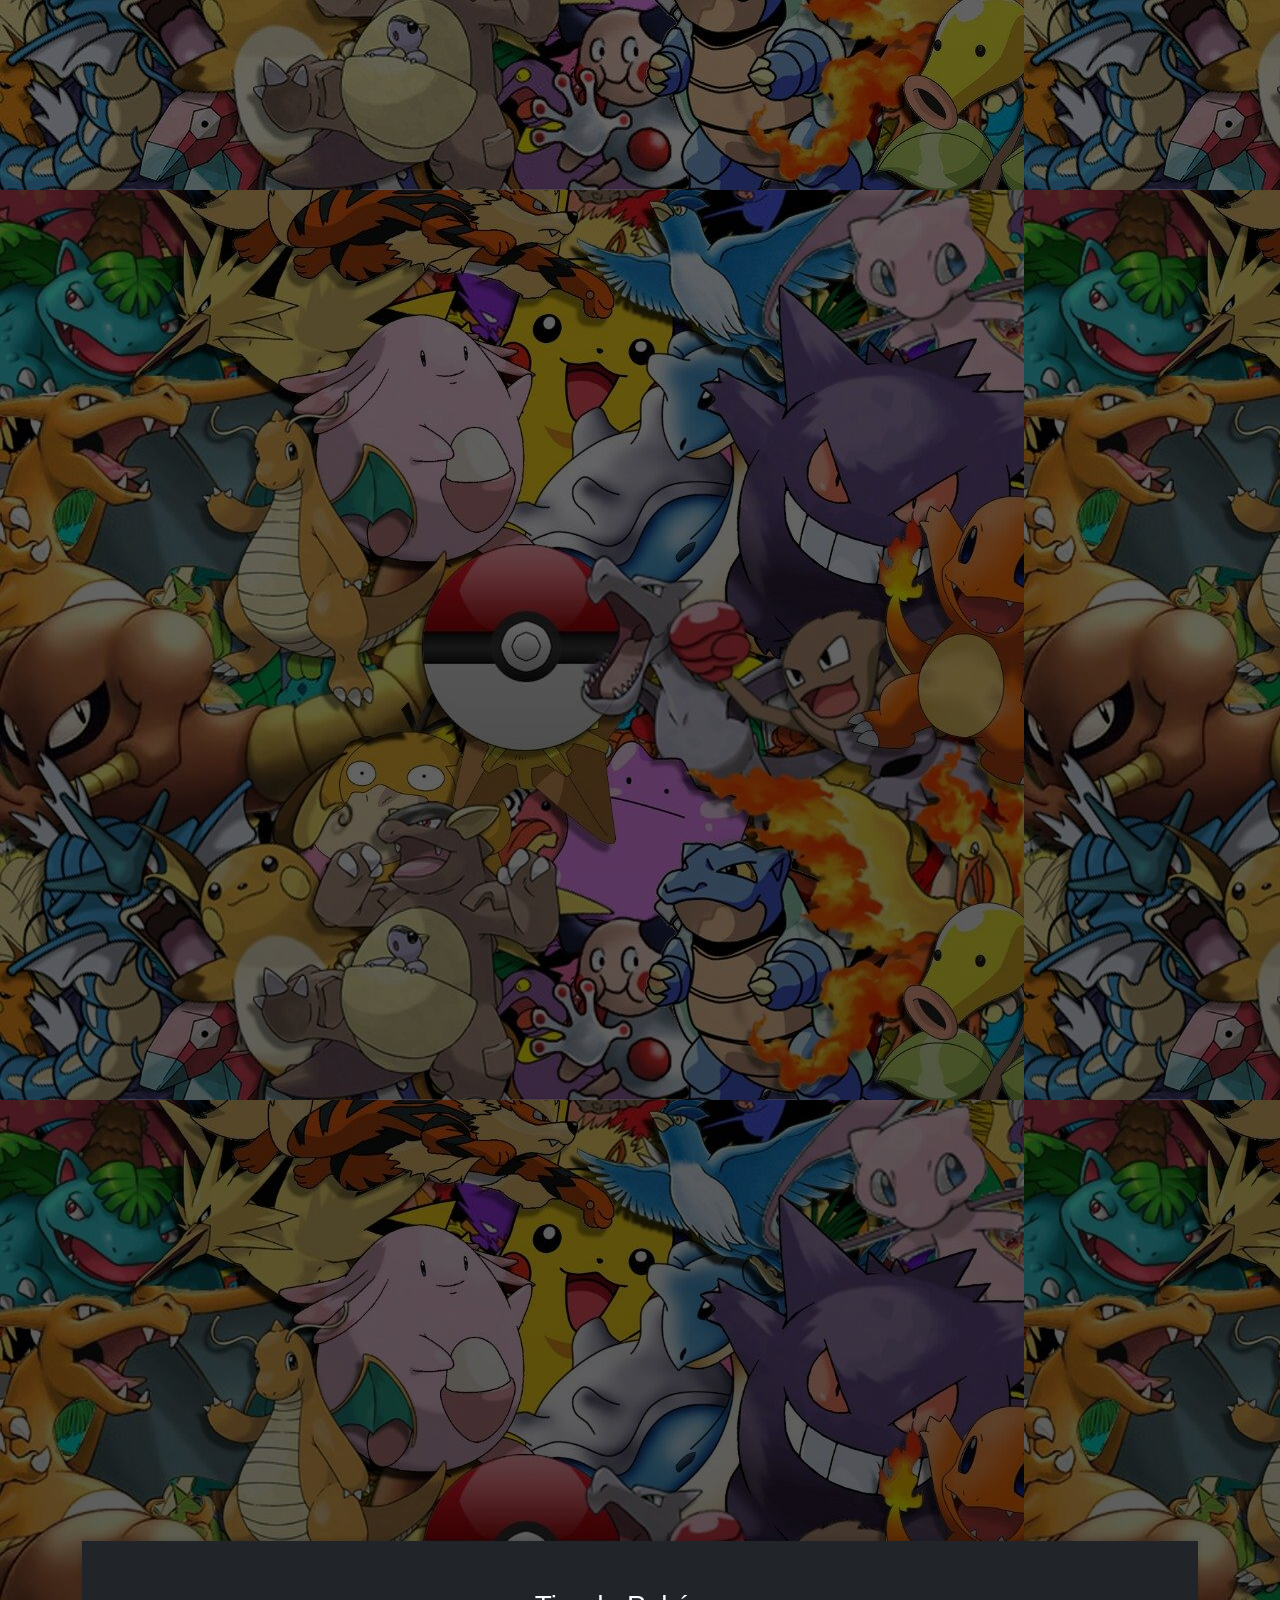
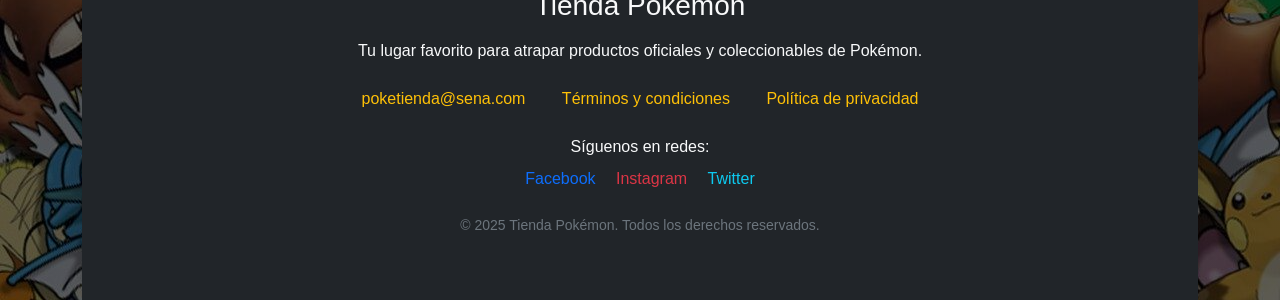
==== commit 140d25b4: "footer" ====
--- a/index.html
+++ b/index.html
@@ -9,18 +9,19 @@
 </head>
 <body class="container">
     <header class="header">
+        <!--icono y logo-->
         <nav>
             <a href="index.html" > <img src="img/Pokémon_logo.svg.png" id="logo" alt="logo"></a>
             <div>
                 <a href="carrito.html"> <img src="img/Poké_Ball_icon.svg.png" alt="compras"> <span id="cuenta-carrito">0</span></a>
             </div>
         </nav> 
-
+        <!--menu hamburguesa-->
         <input type="checkbox" id="menu">
         <label for="menu">
             <p class="hamburguesa">&#9776</p>
         </label>
-        
+        <!--botones por tipo-->
         <nav class="nav">
             <ul class="nav-list">
                 <li > <button class="btn todos btn-header" id="ver-todos" >all</button></li>
@@ -46,22 +47,32 @@
 
     </header>
 
-    <div class="imprimir">
-        <div class="row" id="lista-pokemon">
-            
-        </div>
+    <div class="row" id="lista-pokemon">
+        <!--aqui va la carta con el pokemon-->
     </div>
 
-    
-    <footer>
-       <div class="row">
-        <div class="col gris2">
-            <h4>contactanos</h4>
-            <h5>3009983734</h5>
-            <h5>poke@tienda.com</h5>
+    <footer class="bg-dark text-light py-5">
+        <div class="container text-center">
+          <h3 class="mb-3">Tienda Pokémon</h3>
+          <p class="mb-4">Tu lugar favorito para atrapar productos oficiales y coleccionables de Pokémon.</p>
+      
+          <div class="mb-4">
+            <a href="" class="text-warning mx-3 text-decoration-none">poketienda@sena.com</a>
+            <a href="" class="text-warning mx-3 text-decoration-none">Términos y condiciones</a>
+            <a href="" class="text-warning mx-3 text-decoration-none">Política de privacidad</a>
+          </div>
+      
+          <div class="mb-4">
+            <p class="mb-2">Síguenos en redes:</p>
+            <a href="https://facebook.com" class="text-primary mx-2" target="_blank">Facebook</a>
+            <a href="https://instagram.com" class="text-danger mx-2" target="_blank">Instagram</a>
+            <a href="https://twitter.com" class="text-info mx-2" target="_blank">Twitter</a>
+          </div>
+      
+          <p class="text-secondary small">© 2025 Tienda Pokémon. Todos los derechos reservados.</p>
         </div>
-       </div>
-    </footer>
+      </footer>
+      
 
 
     <script src="https://cdn.jsdelivr.net/npm/bootstrap@5.3.5/dist/js/bootstrap.bundle.min.js" integrity="sha384-k6d4wzSIapyDyv1kpU366/PK5hCdSbCRGRCMv+eplOQJWyd1fbcAu9OCUj5zNLiq" crossorigin="anonymous"></script>
